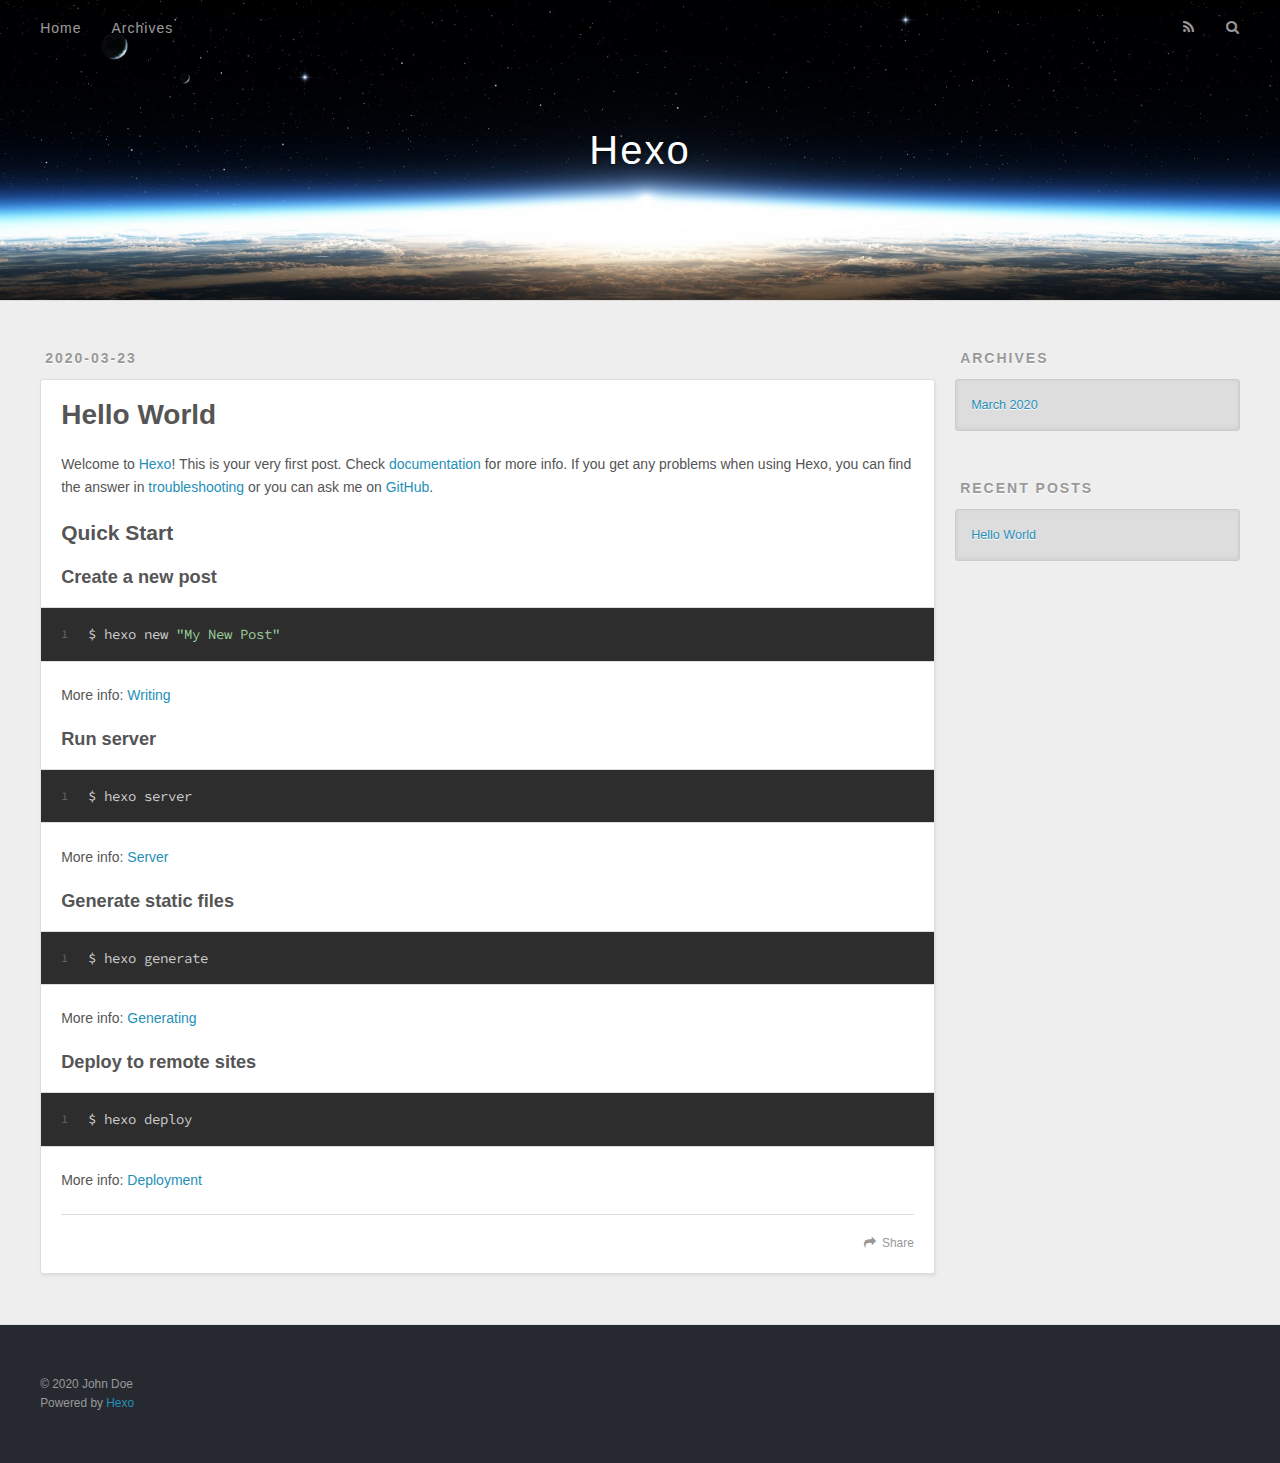
==== index.html @ 49610e87 "Site updated: 2020-03-23 19:06:11" ====
<!DOCTYPE html>
<html>
<head>
  <meta charset="utf-8">
  

  
  <title>Hexo</title>
  <meta name="viewport" content="width=device-width, initial-scale=1, maximum-scale=1">
  <meta property="og:type" content="website">
<meta property="og:title" content="Hexo">
<meta property="og:url" content="http://yoursite.com/index.html">
<meta property="og:site_name" content="Hexo">
<meta property="og:locale" content="en_US">
<meta property="article:author" content="John Doe">
<meta name="twitter:card" content="summary">
  
    <link rel="alternate" href="/atom.xml" title="Hexo" type="application/atom+xml">
  
  
    <link rel="icon" href="/favicon.png">
  
  
    <link href="//fonts.googleapis.com/css?family=Source+Code+Pro" rel="stylesheet" type="text/css">
  
  
<link rel="stylesheet" href="/css/style.css">

<meta name="generator" content="Hexo 4.2.0"></head>

<body>
  <div id="container">
    <div id="wrap">
      <header id="header">
  <div id="banner"></div>
  <div id="header-outer" class="outer">
    <div id="header-title" class="inner">
      <h1 id="logo-wrap">
        <a href="/" id="logo">Hexo</a>
      </h1>
      
    </div>
    <div id="header-inner" class="inner">
      <nav id="main-nav">
        <a id="main-nav-toggle" class="nav-icon"></a>
        
          <a class="main-nav-link" href="/">Home</a>
        
          <a class="main-nav-link" href="/archives">Archives</a>
        
      </nav>
      <nav id="sub-nav">
        
          <a id="nav-rss-link" class="nav-icon" href="/atom.xml" title="RSS Feed"></a>
        
        <a id="nav-search-btn" class="nav-icon" title="Search"></a>
      </nav>
      <div id="search-form-wrap">
        <form action="//google.com/search" method="get" accept-charset="UTF-8" class="search-form"><input type="search" name="q" class="search-form-input" placeholder="Search"><button type="submit" class="search-form-submit">&#xF002;</button><input type="hidden" name="sitesearch" value="http://yoursite.com"></form>
      </div>
    </div>
  </div>
</header>
      <div class="outer">
        <section id="main">
  
    <article id="post-hello-world" class="article article-type-post" itemscope itemprop="blogPost">
  <div class="article-meta">
    <a href="/2020/03/23/hello-world/" class="article-date">
  <time datetime="2020-03-23T10:42:15.892Z" itemprop="datePublished">2020-03-23</time>
</a>
    
  </div>
  <div class="article-inner">
    
    
      <header class="article-header">
        
  
    <h1 itemprop="name">
      <a class="article-title" href="/2020/03/23/hello-world/">Hello World</a>
    </h1>
  

      </header>
    
    <div class="article-entry" itemprop="articleBody">
      
        <p>Welcome to <a href="https://hexo.io/" target="_blank" rel="noopener">Hexo</a>! This is your very first post. Check <a href="https://hexo.io/docs/" target="_blank" rel="noopener">documentation</a> for more info. If you get any problems when using Hexo, you can find the answer in <a href="https://hexo.io/docs/troubleshooting.html" target="_blank" rel="noopener">troubleshooting</a> or you can ask me on <a href="https://github.com/hexojs/hexo/issues" target="_blank" rel="noopener">GitHub</a>.</p>
<h2 id="Quick-Start"><a href="#Quick-Start" class="headerlink" title="Quick Start"></a>Quick Start</h2><h3 id="Create-a-new-post"><a href="#Create-a-new-post" class="headerlink" title="Create a new post"></a>Create a new post</h3><figure class="highlight bash"><table><tr><td class="gutter"><pre><span class="line">1</span><br></pre></td><td class="code"><pre><span class="line">$ hexo new <span class="string">"My New Post"</span></span><br></pre></td></tr></table></figure>

<p>More info: <a href="https://hexo.io/docs/writing.html" target="_blank" rel="noopener">Writing</a></p>
<h3 id="Run-server"><a href="#Run-server" class="headerlink" title="Run server"></a>Run server</h3><figure class="highlight bash"><table><tr><td class="gutter"><pre><span class="line">1</span><br></pre></td><td class="code"><pre><span class="line">$ hexo server</span><br></pre></td></tr></table></figure>

<p>More info: <a href="https://hexo.io/docs/server.html" target="_blank" rel="noopener">Server</a></p>
<h3 id="Generate-static-files"><a href="#Generate-static-files" class="headerlink" title="Generate static files"></a>Generate static files</h3><figure class="highlight bash"><table><tr><td class="gutter"><pre><span class="line">1</span><br></pre></td><td class="code"><pre><span class="line">$ hexo generate</span><br></pre></td></tr></table></figure>

<p>More info: <a href="https://hexo.io/docs/generating.html" target="_blank" rel="noopener">Generating</a></p>
<h3 id="Deploy-to-remote-sites"><a href="#Deploy-to-remote-sites" class="headerlink" title="Deploy to remote sites"></a>Deploy to remote sites</h3><figure class="highlight bash"><table><tr><td class="gutter"><pre><span class="line">1</span><br></pre></td><td class="code"><pre><span class="line">$ hexo deploy</span><br></pre></td></tr></table></figure>

<p>More info: <a href="https://hexo.io/docs/one-command-deployment.html" target="_blank" rel="noopener">Deployment</a></p>

      
    </div>
    <footer class="article-footer">
      <a data-url="http://yoursite.com/2020/03/23/hello-world/" data-id="ck84d67260000sp33hwq1geny" class="article-share-link">Share</a>
      
      
    </footer>
  </div>
  
</article>


  


</section>
        
          <aside id="sidebar">
  
    

  
    

  
    
  
    
  <div class="widget-wrap">
    <h3 class="widget-title">Archives</h3>
    <div class="widget">
      <ul class="archive-list"><li class="archive-list-item"><a class="archive-list-link" href="/archives/2020/03/">March 2020</a></li></ul>
    </div>
  </div>


  
    
  <div class="widget-wrap">
    <h3 class="widget-title">Recent Posts</h3>
    <div class="widget">
      <ul>
        
          <li>
            <a href="/2020/03/23/hello-world/">Hello World</a>
          </li>
        
      </ul>
    </div>
  </div>

  
</aside>
        
      </div>
      <footer id="footer">
  
  <div class="outer">
    <div id="footer-info" class="inner">
      &copy; 2020 John Doe<br>
      Powered by <a href="http://hexo.io/" target="_blank">Hexo</a>
    </div>
  </div>
</footer>
    </div>
    <nav id="mobile-nav">
  
    <a href="/" class="mobile-nav-link">Home</a>
  
    <a href="/archives" class="mobile-nav-link">Archives</a>
  
</nav>
    

<script src="//ajax.googleapis.com/ajax/libs/jquery/2.0.3/jquery.min.js"></script>


  
<link rel="stylesheet" href="/fancybox/jquery.fancybox.css">

  
<script src="/fancybox/jquery.fancybox.pack.js"></script>




<script src="/js/script.js"></script>




  </div>
</body>
</html>
---- css/style.css ----
body {
  width: 100%;
}
body:before,
body:after {
  content: "";
  display: table;
}
body:after {
  clear: both;
}
html,
body,
div,
span,
applet,
object,
iframe,
h1,
h2,
h3,
h4,
h5,
h6,
p,
blockquote,
pre,
a,
abbr,
acronym,
address,
big,
cite,
code,
del,
dfn,
em,
img,
ins,
kbd,
q,
s,
samp,
small,
strike,
strong,
sub,
sup,
tt,
var,
dl,
dt,
dd,
ol,
ul,
li,
fieldset,
form,
label,
legend,
table,
caption,
tbody,
tfoot,
thead,
tr,
th,
td {
  margin: 0;
  padding: 0;
  border: 0;
  outline: 0;
  font-weight: inherit;
  font-style: inherit;
  font-family: inherit;
  font-size: 100%;
  vertical-align: baseline;
}
body {
  line-height: 1;
  color: #000;
  background: #fff;
}
ol,
ul {
  list-style: none;
}
table {
  border-collapse: separate;
  border-spacing: 0;
  vertical-align: middle;
}
caption,
th,
td {
  text-align: left;
  font-weight: normal;
  vertical-align: middle;
}
a img {
  border: none;
}
input,
button {
  margin: 0;
  padding: 0;
}
input::-moz-focus-inner,
button::-moz-focus-inner {
  border: 0;
  padding: 0;
}
@font-face {
  font-family: FontAwesome;
  font-style: normal;
  font-weight: normal;
  src: url("fonts/fontawesome-webfont.eot?v=#4.0.3");
  src: url("fonts/fontawesome-webfont.eot?#iefix&v=#4.0.3") format("embedded-opentype"), url("fonts/fontawesome-webfont.woff?v=#4.0.3") format("woff"), url("fonts/fontawesome-webfont.ttf?v=#4.0.3") format("truetype"), url("fonts/fontawesome-webfont.svg#fontawesomeregular?v=#4.0.3") format("svg");
}
html,
body,
#container {
  height: 100%;
}
body {
  background: #eee;
  font: 14px -apple-system, BlinkMacSystemFont, "Segoe UI", "Roboto", "Oxygen", "Ubuntu", "Cantarell", "Fira Sans", "Droid Sans", "Helvetica Neue", sans-serif;
  -webkit-text-size-adjust: 100%;
}
.outer {
  max-width: 1220px;
  margin: 0 auto;
  padding: 0 20px;
}
.outer:before,
.outer:after {
  content: "";
  display: table;
}
.outer:after {
  clear: both;
}
.inner {
  display: inline;
  float: left;
  width: 98.33333333333333%;
  margin: 0 0.833333333333333%;
}
.left,
.alignleft {
  float: left;
}
.right,
.alignright {
  float: right;
}
.clear {
  clear: both;
}
#container {
  position: relative;
}
.mobile-nav-on {
  overflow: hidden;
}
#wrap {
  height: 100%;
  width: 100%;
  position: absolute;
  top: 0;
  left: 0;
  -webkit-transition: 0.2s ease-out;
  -moz-transition: 0.2s ease-out;
  -ms-transition: 0.2s ease-out;
  transition: 0.2s ease-out;
  z-index: 1;
  background: #eee;
}
.mobile-nav-on #wrap {
  left: 280px;
}
@media screen and (min-width: 768px) {
  #main {
    display: inline;
    float: left;
    width: 73.33333333333333%;
    margin: 0 0.833333333333333%;
  }
}
.article-date,
.article-category-link,
.archive-year,
.widget-title {
  text-decoration: none;
  text-transform: uppercase;
  letter-spacing: 2px;
  color: #999;
  margin-bottom: 1em;
  margin-left: 5px;
  line-height: 1em;
  text-shadow: 0 1px #fff;
  font-weight: bold;
}
.article-inner,
.archive-article-inner {
  background: #fff;
  -webkit-box-shadow: 1px 2px 3px #ddd;
  box-shadow: 1px 2px 3px #ddd;
  border: 1px solid #ddd;
  border-radius: 3px;
}
.article-entry h1,
.widget h1 {
  font-size: 2em;
}
.article-entry h2,
.widget h2 {
  font-size: 1.5em;
}
.article-entry h3,
.widget h3 {
  font-size: 1.3em;
}
.article-entry h4,
.widget h4 {
  font-size: 1.2em;
}
.article-entry h5,
.widget h5 {
  font-size: 1em;
}
.article-entry h6,
.widget h6 {
  font-size: 1em;
  color: #999;
}
.article-entry hr,
.widget hr {
  border: 1px dashed #ddd;
}
.article-entry strong,
.widget strong {
  font-weight: bold;
}
.article-entry em,
.widget em,
.article-entry cite,
.widget cite {
  font-style: italic;
}
.article-entry sup,
.widget sup,
.article-entry sub,
.widget sub {
  font-size: 0.75em;
  line-height: 0;
  position: relative;
  vertical-align: baseline;
}
.article-entry sup,
.widget sup {
  top: -0.5em;
}
.article-entry sub,
.widget sub {
  bottom: -0.2em;
}
.article-entry small,
.widget small {
  font-size: 0.85em;
}
.article-entry acronym,
.widget acronym,
.article-entry abbr,
.widget abbr {
  border-bottom: 1px dotted;
}
.article-entry ul,
.widget ul,
.article-entry ol,
.widget ol,
.article-entry dl,
.widget dl {
  margin: 0 20px;
  line-height: 1.6em;
}
.article-entry ul ul,
.widget ul ul,
.article-entry ol ul,
.widget ol ul,
.article-entry ul ol,
.widget ul ol,
.article-entry ol ol,
.widget ol ol {
  margin-top: 0;
  margin-bottom: 0;
}
.article-entry ul,
.widget ul {
  list-style: disc;
}
.article-entry ol,
.widget ol {
  list-style: decimal;
}
.article-entry dt,
.widget dt {
  font-weight: bold;
}
#header {
  height: 300px;
  position: relative;
  border-bottom: 1px solid #ddd;
}
#header:before,
#header:after {
  content: "";
  position: absolute;
  left: 0;
  right: 0;
  height: 40px;
}
#header:before {
  top: 0;
  background: -webkit-linear-gradient(rgba(0,0,0,0.2), transparent);
  background: -moz-linear-gradient(rgba(0,0,0,0.2), transparent);
  background: -ms-linear-gradient(rgba(0,0,0,0.2), transparent);
  background: linear-gradient(rgba(0,0,0,0.2), transparent);
}
#header:after {
  bottom: 0;
  background: -webkit-linear-gradient(transparent, rgba(0,0,0,0.2));
  background: -moz-linear-gradient(transparent, rgba(0,0,0,0.2));
  background: -ms-linear-gradient(transparent, rgba(0,0,0,0.2));
  background: linear-gradient(transparent, rgba(0,0,0,0.2));
}
#header-outer {
  height: 100%;
  position: relative;
}
#header-inner {
  position: relative;
  overflow: hidden;
}
#banner {
  position: absolute;
  top: 0;
  left: 0;
  width: 100%;
  height: 100%;
  background: url("images/banner.jpg") center #000;
  -webkit-background-size: cover;
  -moz-background-size: cover;
  background-size: cover;
  z-index: -1;
}
#header-title {
  text-align: center;
  height: 40px;
  position: absolute;
  top: 50%;
  left: 0;
  margin-top: -20px;
}
#logo,
#subtitle {
  text-decoration: none;
  color: #fff;
  font-weight: 300;
  text-shadow: 0 1px 4px rgba(0,0,0,0.3);
}
#logo {
  font-size: 40px;
  line-height: 40px;
  letter-spacing: 2px;
}
#subtitle {
  font-size: 16px;
  line-height: 16px;
  letter-spacing: 1px;
}
#subtitle-wrap {
  margin-top: 16px;
}
#main-nav {
  float: left;
  margin-left: -15px;
}
.nav-icon,
.main-nav-link {
  float: left;
  color: #fff;
  opacity: 0.6;
  text-decoration: none;
  text-shadow: 0 1px rgba(0,0,0,0.2);
  -webkit-transition: opacity 0.2s;
  -moz-transition: opacity 0.2s;
  -ms-transition: opacity 0.2s;
  transition: opacity 0.2s;
  display: block;
  padding: 20px 15px;
}
.nav-icon:hover,
.main-nav-link:hover {
  opacity: 1;
}
.nav-icon {
  font-family: FontAwesome;
  text-align: center;
  font-size: 14px;
  width: 14px;
  height: 14px;
  padding: 20px 15px;
  position: relative;
  cursor: pointer;
}
.main-nav-link {
  font-weight: 300;
  letter-spacing: 1px;
}
@media screen and (max-width: 479px) {
  .main-nav-link {
    display: none;
  }
}
#main-nav-toggle {
  display: none;
}
#main-nav-toggle:before {
  content: "\f0c9";
}
@media screen and (max-width: 479px) {
  #main-nav-toggle {
    display: block;
  }
}
#sub-nav {
  float: right;
  margin-right: -15px;
}
#nav-rss-link:before {
  content: "\f09e";
}
#nav-search-btn:before {
  content: "\f002";
}
#search-form-wrap {
  position: absolute;
  top: 15px;
  width: 150px;
  height: 30px;
  right: -150px;
  opacity: 0;
  -webkit-transition: 0.2s ease-out;
  -moz-transition: 0.2s ease-out;
  -ms-transition: 0.2s ease-out;
  transition: 0.2s ease-out;
}
#search-form-wrap.on {
  opacity: 1;
  right: 0;
}
@media screen and (max-width: 479px) {
  #search-form-wrap {
    width: 100%;
    right: -100%;
  }
}
.search-form {
  position: absolute;
  top: 0;
  left: 0;
  right: 0;
  background: #fff;
  padding: 5px 15px;
  border-radius: 15px;
  -webkit-box-shadow: 0 0 10px rgba(0,0,0,0.3);
  box-shadow: 0 0 10px rgba(0,0,0,0.3);
}
.search-form-input {
  border: none;
  background: none;
  color: #555;
  width: 100%;
  font: 13px -apple-system, BlinkMacSystemFont, "Segoe UI", "Roboto", "Oxygen", "Ubuntu", "Cantarell", "Fira Sans", "Droid Sans", "Helvetica Neue", sans-serif;
  outline: none;
}
.search-form-input::-webkit-search-results-decoration,
.search-form-input::-webkit-search-cancel-button {
  -webkit-appearance: none;
}
.search-form-submit {
  position: absolute;
  top: 50%;
  right: 10px;
  margin-top: -7px;
  font: 13px FontAwesome;
  border: none;
  background: none;
  color: #bbb;
  cursor: pointer;
}
.search-form-submit:hover,
.search-form-submit:focus {
  color: #777;
}
.article {
  margin: 50px 0;
}
.article-inner {
  overflow: hidden;
}
.article-meta:before,
.article-meta:after {
  content: "";
  display: table;
}
.article-meta:after {
  clear: both;
}
.article-date {
  float: left;
}
.article-category {
  float: left;
  line-height: 1em;
  color: #ccc;
  text-shadow: 0 1px #fff;
  margin-left: 8px;
}
.article-category:before {
  content: "\2022";
}
.article-category-link {
  margin: 0 12px 1em;
}
.article-header {
  padding: 20px 20px 0;
}
.article-title {
  text-decoration: none;
  font-size: 2em;
  font-weight: bold;
  color: #555;
  line-height: 1.1em;
  -webkit-transition: color 0.2s;
  -moz-transition: color 0.2s;
  -ms-transition: color 0.2s;
  transition: color 0.2s;
}
a.article-title:hover {
  color: #258fb8;
}
.article-entry {
  color: #555;
  padding: 0 20px;
}
.article-entry:before,
.article-entry:after {
  content: "";
  display: table;
}
.article-entry:after {
  clear: both;
}
.article-entry p,
.article-entry table {
  line-height: 1.6em;
  margin: 1.6em 0;
}
.article-entry h1,
.article-entry h2,
.article-entry h3,
.article-entry h4,
.article-entry h5,
.article-entry h6 {
  font-weight: bold;
}
.article-entry h1,
.article-entry h2,
.article-entry h3,
.article-entry h4,
.article-entry h5,
.article-entry h6 {
  line-height: 1.1em;
  margin: 1.1em 0;
}
.article-entry a {
  color: #258fb8;
  text-decoration: none;
}
.article-entry a:hover {
  text-decoration: underline;
}
.article-entry ul,
.article-entry ol,
.article-entry dl {
  margin-top: 1.6em;
  margin-bottom: 1.6em;
}
.article-entry img,
.article-entry video {
  max-width: 100%;
  height: auto;
  display: block;
  margin: auto;
}
.article-entry iframe {
  border: none;
}
.article-entry table {
  width: 100%;
  border-collapse: collapse;
  border-spacing: 0;
}
.article-entry th {
  font-weight: bold;
  border-bottom: 3px solid #ddd;
  padding-bottom: 0.5em;
}
.article-entry td {
  border-bottom: 1px solid #ddd;
  padding: 10px 0;
}
.article-entry blockquote {
  font-family: Georgia, "Times New Roman", serif;
  font-size: 1.4em;
  margin: 1.6em 20px;
  text-align: center;
}
.article-entry blockquote footer {
  font-size: 14px;
  margin: 1.6em 0;
  font-family: -apple-system, BlinkMacSystemFont, "Segoe UI", "Roboto", "Oxygen", "Ubuntu", "Cantarell", "Fira Sans", "Droid Sans", "Helvetica Neue", sans-serif;
}
.article-entry blockquote footer cite:before {
  content: "—";
  padding: 0 0.5em;
}
.article-entry .pullquote {
  text-align: left;
  width: 45%;
  margin: 0;
}
.article-entry .pullquote.left {
  margin-left: 0.5em;
  margin-right: 1em;
}
.article-entry .pullquote.right {
  margin-right: 0.5em;
  margin-left: 1em;
}
.article-entry .caption {
  color: #999;
  display: block;
  font-size: 0.9em;
  margin-top: 0.5em;
  position: relative;
  text-align: center;
}
.article-entry .video-container {
  position: relative;
  padding-top: 56.25%;
  height: 0;
  overflow: hidden;
}
.article-entry .video-container iframe,
.article-entry .video-container object,
.article-entry .video-container embed {
  position: absolute;
  top: 0;
  left: 0;
  width: 100%;
  height: 100%;
  margin-top: 0;
}
.article-more-link a {
  display: inline-block;
  line-height: 1em;
  padding: 6px 15px;
  border-radius: 15px;
  background: #eee;
  color: #999;
  text-shadow: 0 1px #fff;
  text-decoration: none;
}
.article-more-link a:hover {
  background: #258fb8;
  color: #fff;
  text-decoration: none;
  text-shadow: 0 1px #1e7293;
}
.article-footer {
  font-size: 0.85em;
  line-height: 1.6em;
  border-top: 1px solid #ddd;
  padding-top: 1.6em;
  margin: 0 20px 20px;
}
.article-footer:before,
.article-footer:after {
  content: "";
  display: table;
}
.article-footer:after {
  clear: both;
}
.article-footer a {
  color: #999;
  text-decoration: none;
}
.article-footer a:hover {
  color: #555;
}
.article-tag-list-item {
  float: left;
  margin-right: 10px;
}
.article-tag-list-link:before {
  content: "#";
}
.article-comment-link {
  float: right;
}
.article-comment-link:before {
  content: "\f075";
  font-family: FontAwesome;
  padding-right: 8px;
}
.article-share-link {
  cursor: pointer;
  float: right;
  margin-left: 20px;
}
.article-share-link:before {
  content: "\f064";
  font-family: FontAwesome;
  padding-right: 6px;
}
#article-nav {
  position: relative;
}
#article-nav:before,
#article-nav:after {
  content: "";
  display: table;
}
#article-nav:after {
  clear: both;
}
@media screen and (min-width: 768px) {
  #article-nav {
    margin: 50px 0;
  }
  #article-nav:before {
    width: 8px;
    height: 8px;
    position: absolute;
    top: 50%;
    left: 50%;
    margin-top: -4px;
    margin-left: -4px;
    content: "";
    border-radius: 50%;
    background: #ddd;
    -webkit-box-shadow: 0 1px 2px #fff;
    box-shadow: 0 1px 2px #fff;
  }
}
.article-nav-link-wrap {
  text-decoration: none;
  text-shadow: 0 1px #fff;
  color: #999;
  -webkit-box-sizing: border-box;
  -moz-box-sizing: border-box;
  box-sizing: border-box;
  margin-top: 50px;
  text-align: center;
  display: block;
}
.article-nav-link-wrap:hover {
  color: #555;
}
@media screen and (min-width: 768px) {
  .article-nav-link-wrap {
    width: 50%;
    margin-top: 0;
  }
}
@media screen and (min-width: 768px) {
  #article-nav-newer {
    float: left;
    text-align: right;
    padding-right: 20px;
  }
}
@media screen and (min-width: 768px) {
  #article-nav-older {
    float: right;
    text-align: left;
    padding-left: 20px;
  }
}
.article-nav-caption {
  text-transform: uppercase;
  letter-spacing: 2px;
  color: #ddd;
  line-height: 1em;
  font-weight: bold;
}
#article-nav-newer .article-nav-caption {
  margin-right: -2px;
}
.article-nav-title {
  font-size: 0.85em;
  line-height: 1.6em;
  margin-top: 0.5em;
}
.article-share-box {
  position: absolute;
  display: none;
  background: #fff;
  -webkit-box-shadow: 1px 2px 10px rgba(0,0,0,0.2);
  box-shadow: 1px 2px 10px rgba(0,0,0,0.2);
  border-radius: 3px;
  margin-left: -145px;
  overflow: hidden;
  z-index: 1;
}
.article-share-box.on {
  display: block;
}
.article-share-input {
  width: 100%;
  background: none;
  -webkit-box-sizing: border-box;
  -moz-box-sizing: border-box;
  box-sizing: border-box;
  font: 14px -apple-system, BlinkMacSystemFont, "Segoe UI", "Roboto", "Oxygen", "Ubuntu", "Cantarell", "Fira Sans", "Droid Sans", "Helvetica Neue", sans-serif;
  padding: 0 15px;
  color: #555;
  outline: none;
  border: 1px solid #ddd;
  border-radius: 3px 3px 0 0;
  height: 36px;
  line-height: 36px;
}
.article-share-links {
  background: #eee;
}
.article-share-links:before,
.article-share-links:after {
  content: "";
  display: table;
}
.article-share-links:after {
  clear: both;
}
.article-share-twitter,
.article-share-facebook,
.article-share-pinterest,
.article-share-google {
  width: 50px;
  height: 36px;
  display: block;
  float: left;
  position: relative;
  color: #999;
  text-shadow: 0 1px #fff;
}
.article-share-twitter:before,
.article-share-facebook:before,
.article-share-pinterest:before,
.article-share-google:before {
  font-size: 20px;
  font-family: FontAwesome;
  width: 20px;
  height: 20px;
  position: absolute;
  top: 50%;
  left: 50%;
  margin-top: -10px;
  margin-left: -10px;
  text-align: center;
}
.article-share-twitter:hover,
.article-share-facebook:hover,
.article-share-pinterest:hover,
.article-share-google:hover {
  color: #fff;
}
.article-share-twitter:before {
  content: "\f099";
}
.article-share-twitter:hover {
  background: #00aced;
  text-shadow: 0 1px #008abe;
}
.article-share-facebook:before {
  content: "\f09a";
}
.article-share-facebook:hover {
  background: #3b5998;
  text-shadow: 0 1px #2f477a;
}
.article-share-pinterest:before {
  content: "\f0d2";
}
.article-share-pinterest:hover {
  background: #cb2027;
  text-shadow: 0 1px #a21a1f;
}
.article-share-google:before {
  content: "\f0d5";
}
.article-share-google:hover {
  background: #dd4b39;
  text-shadow: 0 1px #be3221;
}
.article-gallery {
  background: #000;
  position: relative;
}
.article-gallery-photos {
  position: relative;
  overflow: hidden;
}
.article-gallery-img {
  display: none;
  max-width: 100%;
}
.article-gallery-img:first-child {
  display: block;
}
.article-gallery-img.loaded {
  position: absolute;
  display: block;
}
.article-gallery-img img {
  display: block;
  max-width: 100%;
  margin: 0 auto;
}
#comments {
  background: #fff;
  -webkit-box-shadow: 1px 2px 3px #ddd;
  box-shadow: 1px 2px 3px #ddd;
  padding: 20px;
  border: 1px solid #ddd;
  border-radius: 3px;
  margin: 50px 0;
}
#comments a {
  color: #258fb8;
}
.archives-wrap {
  margin: 50px 0;
}
.archives:before,
.archives:after {
  content: "";
  display: table;
}
.archives:after {
  clear: both;
}
.archive-year-wrap {
  margin-bottom: 1em;
}
.archives {
  -webkit-column-gap: 10px;
  -moz-column-gap: 10px;
  column-gap: 10px;
}
@media screen and (min-width: 480px) and (max-width: 767px) {
  .archives {
    -webkit-column-count: 2;
    -moz-column-count: 2;
    column-count: 2;
  }
}
@media screen and (min-width: 768px) {
  .archives {
    -webkit-column-count: 3;
    -moz-column-count: 3;
    column-count: 3;
  }
}
.archive-article {
  -webkit-column-break-inside: avoid;
  page-break-inside: avoid;
  overflow: hidden;
  break-inside: avoid-column;
}
.archive-article-inner {
  padding: 10px;
  margin-bottom: 15px;
}
.archive-article-title {
  text-decoration: none;
  font-weight: bold;
  color: #555;
  -webkit-transition: color 0.2s;
  -moz-transition: color 0.2s;
  -ms-transition: color 0.2s;
  transition: color 0.2s;
  line-height: 1.6em;
}
.archive-article-title:hover {
  color: #258fb8;
}
.archive-article-footer {
  margin-top: 1em;
}
.archive-article-date {
  color: #999;
  text-decoration: none;
  font-size: 0.85em;
  line-height: 1em;
  margin-bottom: 0.5em;
  display: block;
}
#page-nav {
  margin: 50px auto;
  background: #fff;
  -webkit-box-shadow: 1px 2px 3px #ddd;
  box-shadow: 1px 2px 3px #ddd;
  border: 1px solid #ddd;
  border-radius: 3px;
  text-align: center;
  color: #999;
  overflow: hidden;
}
#page-nav:before,
#page-nav:after {
  content: "";
  display: table;
}
#page-nav:after {
  clear: both;
}
#page-nav a,
#page-nav span {
  padding: 10px 20px;
  line-height: 1;
  height: 2ex;
}
#page-nav a {
  color: #999;
  text-decoration: none;
}
#page-nav a:hover {
  background: #999;
  color: #fff;
}
#page-nav .prev {
  float: left;
}
#page-nav .next {
  float: right;
}
#page-nav .page-number {
  display: inline-block;
}
@media screen and (max-width: 479px) {
  #page-nav .page-number {
    display: none;
  }
}
#page-nav .current {
  color: #555;
  font-weight: bold;
}
#page-nav .space {
  color: #ddd;
}
#footer {
  background: #262a30;
  padding: 50px 0;
  border-top: 1px solid #ddd;
  color: #999;
}
#footer a {
  color: #258fb8;
  text-decoration: none;
}
#footer a:hover {
  text-decoration: underline;
}
#footer-info {
  line-height: 1.6em;
  font-size: 0.85em;
}
.article-entry pre,
.article-entry .highlight {
  background: #2d2d2d;
  margin: 0 -20px;
  padding: 15px 20px;
  border-style: solid;
  border-color: #ddd;
  border-width: 1px 0;
  overflow: auto;
  color: #ccc;
  line-height: 22.400000000000002px;
}
.article-entry .highlight .gutter pre,
.article-entry .gist .gist-file .gist-data .line-numbers {
  color: #666;
  font-size: 0.85em;
}
.article-entry pre,
.article-entry code {
  font-family: "Source Code Pro", Consolas, Monaco, Menlo, Consolas, monospace;
}
.article-entry code {
  background: #eee;
  text-shadow: 0 1px #fff;
  padding: 0 0.3em;
}
.article-entry pre code {
  background: none;
  text-shadow: none;
  padding: 0;
}
.article-entry .highlight pre {
  border: none;
  margin: 0;
  padding: 0;
}
.article-entry .highlight table {
  margin: 0;
  width: auto;
}
.article-entry .highlight td {
  border: none;
  padding: 0;
}
.article-entry .highlight figcaption {
  font-size: 0.85em;
  color: #999;
  line-height: 1em;
  margin-bottom: 1em;
}
.article-entry .highlight figcaption:before,
.article-entry .highlight figcaption:after {
  content: "";
  display: table;
}
.article-entry .highlight figcaption:after {
  clear: both;
}
.article-entry .highlight figcaption a {
  float: right;
}
.article-entry .highlight .gutter pre {
  text-align: right;
  padding-right: 20px;
}
.article-entry .highlight .line {
  height: 22.400000000000002px;
}
.article-entry .highlight .line.marked {
  background: #515151;
}
.article-entry .gist {
  margin: 0 -20px;
  border-style: solid;
  border-color: #ddd;
  border-width: 1px 0;
  background: #2d2d2d;
  padding: 15px 20px 15px 0;
}
.article-entry .gist .gist-file {
  border: none;
  font-family: "Source Code Pro", Consolas, Monaco, Menlo, Consolas, monospace;
  margin: 0;
}
.article-entry .gist .gist-file .gist-data {
  background: none;
  border: none;
}
.article-entry .gist .gist-file .gist-data .line-numbers {
  background: none;
  border: none;
  padding: 0 20px 0 0;
}
.article-entry .gist .gist-file .gist-data .line-data {
  padding: 0 !important;
}
.article-entry .gist .gist-file .highlight {
  margin: 0;
  padding: 0;
  border: none;
}
.article-entry .gist .gist-file .gist-meta {
  background: #2d2d2d;
  color: #999;
  font: 0.85em -apple-system, BlinkMacSystemFont, "Segoe UI", "Roboto", "Oxygen", "Ubuntu", "Cantarell", "Fira Sans", "Droid Sans", "Helvetica Neue", sans-serif;
  text-shadow: 0 0;
  padding: 0;
  margin-top: 1em;
  margin-left: 20px;
}
.article-entry .gist .gist-file .gist-meta a {
  color: #258fb8;
  font-weight: normal;
}
.article-entry .gist .gist-file .gist-meta a:hover {
  text-decoration: underline;
}
pre .comment,
pre .title {
  color: #999;
}
pre .variable,
pre .attribute,
pre .tag,
pre .regexp,
pre .ruby .constant,
pre .xml .tag .title,
pre .xml .pi,
pre .xml .doctype,
pre .html .doctype,
pre .css .id,
pre .css .class,
pre .css .pseudo {
  color: #f2777a;
}
pre .number,
pre .preprocessor,
pre .built_in,
pre .literal,
pre .params,
pre .constant {
  color: #f99157;
}
pre .class,
pre .ruby .class .title,
pre .css .rules .attribute {
  color: #9c9;
}
pre .string,
pre .value,
pre .inheritance,
pre .header,
pre .ruby .symbol,
pre .xml .cdata {
  color: #9c9;
}
pre .css .hexcolor {
  color: #6cc;
}
pre .function,
pre .python .decorator,
pre .python .title,
pre .ruby .function .title,
pre .ruby .title .keyword,
pre .perl .sub,
pre .javascript .title,
pre .coffeescript .title {
  color: #69c;
}
pre .keyword,
pre .javascript .function {
  color: #c9c;
}
@media screen and (max-width: 479px) {
  #mobile-nav {
    position: absolute;
    top: 0;
    left: 0;
    width: 280px;
    height: 100%;
    background: #191919;
    border-right: 1px solid #fff;
  }
}
@media screen and (max-width: 479px) {
  .mobile-nav-link {
    display: block;
    color: #999;
    text-decoration: none;
    padding: 15px 20px;
    font-weight: bold;
  }
  .mobile-nav-link:hover {
    color: #fff;
  }
}
@media screen and (min-width: 768px) {
  #sidebar {
    display: inline;
    float: left;
    width: 23.333333333333332%;
    margin: 0 0.833333333333333%;
  }
}
.widget-wrap {
  margin: 50px 0;
}
.widget {
  color: #777;
  text-shadow: 0 1px #fff;
  background: #ddd;
  -webkit-box-shadow: 0 -1px 4px #ccc inset;
  box-shadow: 0 -1px 4px #ccc inset;
  border: 1px solid #ccc;
  padding: 15px;
  border-radius: 3px;
}
.widget a {
  color: #258fb8;
  text-decoration: none;
}
.widget a:hover {
  text-decoration: underline;
}
.widget ul ul,
.widget ol ul,
.widget dl ul,
.widget ul ol,
.widget ol ol,
.widget dl ol,
.widget ul dl,
.widget ol dl,
.widget dl dl {
  margin-left: 15px;
  list-style: disc;
}
.widget {
  line-height: 1.6em;
  word-wrap: break-word;
  font-size: 0.9em;
}
.widget ul,
.widget ol {
  list-style: none;
  margin: 0;
}
.widget ul ul,
.widget ol ul,
.widget ul ol,
.widget ol ol {
  margin: 0 20px;
}
.widget ul ul,
.widget ol ul {
  list-style: disc;
}
.widget ul ol,
.widget ol ol {
  list-style: decimal;
}
.category-list-count,
.tag-list-count,
.archive-list-count {
  padding-left: 5px;
  color: #999;
  font-size: 0.85em;
}
.category-list-count:before,
.tag-list-count:before,
.archive-list-count:before {
  content: "(";
}
.category-list-count:after,
.tag-list-count:after,
.archive-list-count:after {
  content: ")";
}
.tagcloud a {
  margin-right: 5px;
  display: inline-block;
}
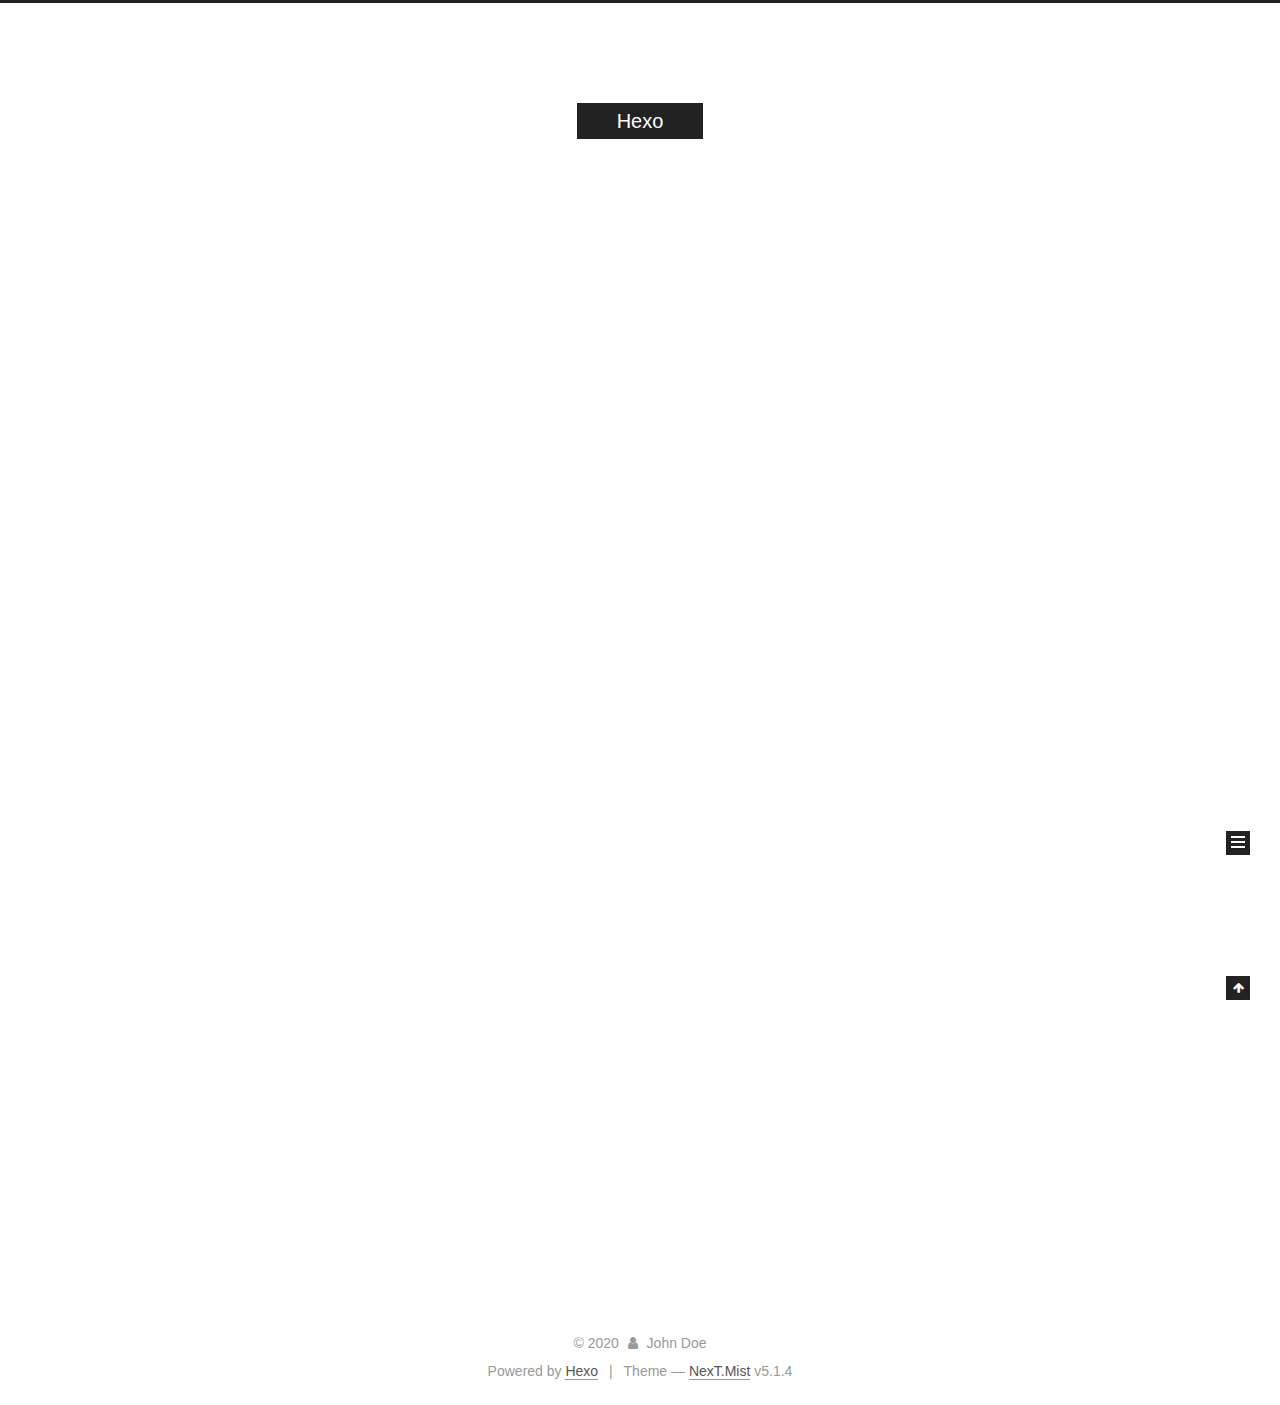
==== commit 7b4e015a: "Site updated: 2020-03-23 21:54:05" ====
--- a/index.html
+++ b/index.html
@@ -1,196 +1,620 @@
 <!DOCTYPE html>
-<html>
+
+
+
+  
+
+
+<html class="theme-next mist use-motion" lang="en">
 <head>
-  <meta charset="utf-8">
-  
-
-  
-  <title>Hexo</title>
-  <meta name="viewport" content="width=device-width, initial-scale=1, maximum-scale=1">
-  <meta property="og:type" content="website">
+  <meta charset="UTF-8"/>
+<meta http-equiv="X-UA-Compatible" content="IE=edge" />
+<meta name="viewport" content="width=device-width, initial-scale=1, maximum-scale=1"/>
+<meta name="theme-color" content="#222">
+
+
+
+
+
+
+
+
+
+<meta http-equiv="Cache-Control" content="no-transform" />
+<meta http-equiv="Cache-Control" content="no-siteapp" />
+
+
+
+
+
+
+
+
+
+
+
+
+
+
+
+
+  
+  
+  <link href="/lib/fancybox/source/jquery.fancybox.css?v=2.1.5" rel="stylesheet" type="text/css" />
+
+
+
+
+
+
+
+<link href="/lib/font-awesome/css/font-awesome.min.css?v=4.6.2" rel="stylesheet" type="text/css" />
+
+<link href="/css/main.css?v=5.1.4" rel="stylesheet" type="text/css" />
+
+
+  <link rel="apple-touch-icon" sizes="180x180" href="/images/apple-touch-icon-next.png?v=5.1.4">
+
+
+  <link rel="icon" type="image/png" sizes="32x32" href="/images/favicon-32x32-next.png?v=5.1.4">
+
+
+  <link rel="icon" type="image/png" sizes="16x16" href="/images/favicon-16x16-next.png?v=5.1.4">
+
+
+  <link rel="mask-icon" href="/images/logo.svg?v=5.1.4" color="#222">
+
+
+
+
+
+  <meta name="keywords" content="Hexo, NexT" />
+
+
+
+
+
+
+
+
+
+
+<meta property="og:type" content="website">
 <meta property="og:title" content="Hexo">
 <meta property="og:url" content="http://yoursite.com/index.html">
 <meta property="og:site_name" content="Hexo">
 <meta property="og:locale" content="en_US">
 <meta property="article:author" content="John Doe">
 <meta name="twitter:card" content="summary">
-  
-    <link rel="alternate" href="/atom.xml" title="Hexo" type="application/atom+xml">
-  
-  
-    <link rel="icon" href="/favicon.png">
-  
-  
-    <link href="//fonts.googleapis.com/css?family=Source+Code+Pro" rel="stylesheet" type="text/css">
-  
-  
-<link rel="stylesheet" href="/css/style.css">
+
+
+
+<script type="text/javascript" id="hexo.configurations">
+  var NexT = window.NexT || {};
+  var CONFIG = {
+    root: '/',
+    scheme: 'Mist',
+    version: '5.1.4',
+    sidebar: {"position":"left","display":"post","offset":12,"b2t":false,"scrollpercent":false,"onmobile":false},
+    fancybox: true,
+    tabs: true,
+    motion: {"enable":true,"async":false,"transition":{"post_block":"fadeIn","post_header":"slideDownIn","post_body":"slideDownIn","coll_header":"slideLeftIn","sidebar":"slideUpIn"}},
+    duoshuo: {
+      userId: '0',
+      author: 'Author'
+    },
+    algolia: {
+      applicationID: '',
+      apiKey: '',
+      indexName: '',
+      hits: {"per_page":10},
+      labels: {"input_placeholder":"Search for Posts","hits_empty":"We didn't find any results for the search: ${query}","hits_stats":"${hits} results found in ${time} ms"}
+    }
+  };
+</script>
+
+
+
+  <link rel="canonical" href="http://yoursite.com/"/>
+
+
+
+
+
+  <title>Hexo</title>
+  
+
+
+
+
+
+
+
 
 <meta name="generator" content="Hexo 4.2.0"></head>
 
-<body>
-  <div id="container">
-    <div id="wrap">
-      <header id="header">
-  <div id="banner"></div>
-  <div id="header-outer" class="outer">
-    <div id="header-title" class="inner">
-      <h1 id="logo-wrap">
-        <a href="/" id="logo">Hexo</a>
-      </h1>
-      
+<body itemscope itemtype="http://schema.org/WebPage" lang="en">
+
+  
+  
+    
+  
+
+  <div class="container sidebar-position-left 
+  page-home">
+    <div class="headband"></div>
+
+    <header id="header" class="header" itemscope itemtype="http://schema.org/WPHeader">
+      <div class="header-inner"><div class="site-brand-wrapper">
+  <div class="site-meta ">
+    
+
+    <div class="custom-logo-site-title">
+      <a href="/"  class="brand" rel="start">
+        <span class="logo-line-before"><i></i></span>
+        <span class="site-title">Hexo</span>
+        <span class="logo-line-after"><i></i></span>
+      </a>
     </div>
-    <div id="header-inner" class="inner">
-      <nav id="main-nav">
-        <a id="main-nav-toggle" class="nav-icon"></a>
-        
-          <a class="main-nav-link" href="/">Home</a>
-        
-          <a class="main-nav-link" href="/archives">Archives</a>
-        
-      </nav>
-      <nav id="sub-nav">
-        
-          <a id="nav-rss-link" class="nav-icon" href="/atom.xml" title="RSS Feed"></a>
-        
-        <a id="nav-search-btn" class="nav-icon" title="Search"></a>
-      </nav>
-      <div id="search-form-wrap">
-        <form action="//google.com/search" method="get" accept-charset="UTF-8" class="search-form"><input type="search" name="q" class="search-form-input" placeholder="Search"><button type="submit" class="search-form-submit">&#xF002;</button><input type="hidden" name="sitesearch" value="http://yoursite.com"></form>
-      </div>
+      
+        <p class="site-subtitle"></p>
+      
+  </div>
+
+  <div class="site-nav-toggle">
+    <button>
+      <span class="btn-bar"></span>
+      <span class="btn-bar"></span>
+      <span class="btn-bar"></span>
+    </button>
+  </div>
+</div>
+
+<nav class="site-nav">
+  
+
+  
+    <ul id="menu" class="menu">
+      
+        
+        <li class="menu-item menu-item-home">
+          <a href="/%20" rel="section">
+            
+              <i class="menu-item-icon fa fa-fw fa-home"></i> <br />
+            
+            Home
+          </a>
+        </li>
+      
+        
+        <li class="menu-item menu-item-archives">
+          <a href="/archives/%20" rel="section">
+            
+              <i class="menu-item-icon fa fa-fw fa-archive"></i> <br />
+            
+            Archives
+          </a>
+        </li>
+      
+
+      
+    </ul>
+  
+
+  
+</nav>
+
+
+
+ </div>
+    </header>
+
+    <main id="main" class="main">
+      <div class="main-inner">
+        <div class="content-wrap">
+          <div id="content" class="content">
+            
+  <section id="posts" class="posts-expand">
+    
+      
+
+  
+
+  
+  
+  
+
+  <article class="post post-type-normal" itemscope itemtype="http://schema.org/Article">
+  
+  
+  
+  <div class="post-block">
+    <link itemprop="mainEntityOfPage" href="http://yoursite.com/2020/03/23/hello-world/">
+
+    <span hidden itemprop="author" itemscope itemtype="http://schema.org/Person">
+      <meta itemprop="name" content="John Doe">
+      <meta itemprop="description" content="">
+      <meta itemprop="image" content="/images/avatar.gif">
+    </span>
+
+    <span hidden itemprop="publisher" itemscope itemtype="http://schema.org/Organization">
+      <meta itemprop="name" content="Hexo">
+    </span>
+
+    
+      <header class="post-header">
+
+        
+        
+          <h1 class="post-title" itemprop="name headline">
+                
+                <a class="post-title-link" href="/2020/03/23/hello-world/" itemprop="url">Hello World</a></h1>
+        
+
+        <div class="post-meta">
+          <span class="post-time">
+            
+              <span class="post-meta-item-icon">
+                <i class="fa fa-calendar-o"></i>
+              </span>
+              
+                <span class="post-meta-item-text">Posted on</span>
+              
+              <time title="Post created" itemprop="dateCreated datePublished" datetime="2020-03-23T18:42:15+08:00">
+                2020-03-23
+              </time>
+            
+
+            
+
+            
+          </span>
+
+          
+
+          
+            
+          
+
+          
+          
+
+          
+
+          
+
+          
+
+        </div>
+      </header>
+    
+
+    
+    
+    
+    <div class="post-body" itemprop="articleBody">
+
+      
+      
+
+      
+        
+          
+            <p>Welcome to <a href="https://hexo.io/" target="_blank" rel="noopener">Hexo</a>! This is your very first post. Check <a href="https://hexo.io/docs/" target="_blank" rel="noopener">documentation</a> for more info. If you get any problems when using Hexo, you can find the answer in <a href="https://hexo.io/docs/troubleshooting.html" target="_blank" rel="noopener">troubleshooting</a> or you can ask me on <a href="https://github.com/hexojs/hexo/issues" target="_blank" rel="noopener">GitHub</a>.</p>
+<h2 id="Quick-Start"><a href="#Quick-Start" class="headerlink" title="Quick Start"></a>Quick Start</h2><h3 id="Create-a-new-post"><a href="#Create-a-new-post" class="headerlink" title="Create a new post"></a>Create a new post</h3><figure class="highlight bash"><table><tr><td class="gutter"><pre><span class="line">1</span><br></pre></td><td class="code"><pre><span class="line">$ hexo new <span class="string">"My New Post"</span></span><br></pre></td></tr></table></figure>
+
+<p>More info: <a href="https://hexo.io/docs/writing.html" target="_blank" rel="noopener">Writing</a></p>
+<h3 id="Run-server"><a href="#Run-server" class="headerlink" title="Run server"></a>Run server</h3><figure class="highlight bash"><table><tr><td class="gutter"><pre><span class="line">1</span><br></pre></td><td class="code"><pre><span class="line">$ hexo server</span><br></pre></td></tr></table></figure>
+
+<p>More info: <a href="https://hexo.io/docs/server.html" target="_blank" rel="noopener">Server</a></p>
+<h3 id="Generate-static-files"><a href="#Generate-static-files" class="headerlink" title="Generate static files"></a>Generate static files</h3><figure class="highlight bash"><table><tr><td class="gutter"><pre><span class="line">1</span><br></pre></td><td class="code"><pre><span class="line">$ hexo generate</span><br></pre></td></tr></table></figure>
+
+<p>More info: <a href="https://hexo.io/docs/generating.html" target="_blank" rel="noopener">Generating</a></p>
+<h3 id="Deploy-to-remote-sites"><a href="#Deploy-to-remote-sites" class="headerlink" title="Deploy to remote sites"></a>Deploy to remote sites</h3><figure class="highlight bash"><table><tr><td class="gutter"><pre><span class="line">1</span><br></pre></td><td class="code"><pre><span class="line">$ hexo deploy</span><br></pre></td></tr></table></figure>
+
+<p>More info: <a href="https://hexo.io/docs/one-command-deployment.html" target="_blank" rel="noopener">Deployment</a></p>
+
+          
+        
+      
+    </div>
+    
+    
+    
+
+    
+
+    
+
+    
+
+    <footer class="post-footer">
+      
+
+      
+
+      
+
+      
+      
+        <div class="post-eof"></div>
+      
+    </footer>
+  </div>
+  
+  
+  
+  </article>
+
+
+    
+  </section>
+
+  
+
+
+          </div>
+          
+
+
+          
+
+        </div>
+        
+          
+  
+  <div class="sidebar-toggle">
+    <div class="sidebar-toggle-line-wrap">
+      <span class="sidebar-toggle-line sidebar-toggle-line-first"></span>
+      <span class="sidebar-toggle-line sidebar-toggle-line-middle"></span>
+      <span class="sidebar-toggle-line sidebar-toggle-line-last"></span>
     </div>
   </div>
-</header>
-      <div class="outer">
-        <section id="main">
-  
-    <article id="post-hello-world" class="article article-type-post" itemscope itemprop="blogPost">
-  <div class="article-meta">
-    <a href="/2020/03/23/hello-world/" class="article-date">
-  <time datetime="2020-03-23T10:42:15.892Z" itemprop="datePublished">2020-03-23</time>
-</a>
-    
+
+  <aside id="sidebar" class="sidebar">
+    
+    <div class="sidebar-inner">
+
+      
+
+      
+
+      <section class="site-overview-wrap sidebar-panel sidebar-panel-active">
+        <div class="site-overview">
+          <div class="site-author motion-element" itemprop="author" itemscope itemtype="http://schema.org/Person">
+            
+              <p class="site-author-name" itemprop="name">John Doe</p>
+              <p class="site-description motion-element" itemprop="description"></p>
+          </div>
+
+          <nav class="site-state motion-element">
+
+            
+              <div class="site-state-item site-state-posts">
+              
+                <a href="/archives/%20%7C%7C%20archive">
+              
+                  <span class="site-state-item-count">1</span>
+                  <span class="site-state-item-name">posts</span>
+                </a>
+              </div>
+            
+
+            
+
+            
+
+          </nav>
+
+          
+
+          
+
+          
+          
+
+          
+          
+
+          
+
+        </div>
+      </section>
+
+      
+
+      
+
+    </div>
+  </aside>
+
+
+        
+      </div>
+    </main>
+
+    <footer id="footer" class="footer">
+      <div class="footer-inner">
+        <div class="copyright">&copy; <span itemprop="copyrightYear">2020</span>
+  <span class="with-love">
+    <i class="fa fa-user"></i>
+  </span>
+  <span class="author" itemprop="copyrightHolder">John Doe</span>
+
+  
+</div>
+
+
+  <div class="powered-by">Powered by <a class="theme-link" target="_blank" href="https://hexo.io">Hexo</a></div>
+
+
+
+  <span class="post-meta-divider">|</span>
+
+
+
+  <div class="theme-info">Theme &mdash; <a class="theme-link" target="_blank" href="https://github.com/iissnan/hexo-theme-next">NexT.Mist</a> v5.1.4</div>
+
+
+
+
+        
+
+
+
+
+
+
+
+        
+      </div>
+    </footer>
+
+    
+      <div class="back-to-top">
+        <i class="fa fa-arrow-up"></i>
+        
+      </div>
+    
+
+    
+
   </div>
-  <div class="article-inner">
-    
-    
-      <header class="article-header">
-        
-  
-    <h1 itemprop="name">
-      <a class="article-title" href="/2020/03/23/hello-world/">Hello World</a>
-    </h1>
-  
-
-      </header>
-    
-    <div class="article-entry" itemprop="articleBody">
-      
-        <p>Welcome to <a href="https://hexo.io/" target="_blank" rel="noopener">Hexo</a>! This is your very first post. Check <a href="https://hexo.io/docs/" target="_blank" rel="noopener">documentation</a> for more info. If you get any problems when using Hexo, you can find the answer in <a href="https://hexo.io/docs/troubleshooting.html" target="_blank" rel="noopener">troubleshooting</a> or you can ask me on <a href="https://github.com/hexojs/hexo/issues" target="_blank" rel="noopener">GitHub</a>.</p>
-<h2 id="Quick-Start"><a href="#Quick-Start" class="headerlink" title="Quick Start"></a>Quick Start</h2><h3 id="Create-a-new-post"><a href="#Create-a-new-post" class="headerlink" title="Create a new post"></a>Create a new post</h3><figure class="highlight bash"><table><tr><td class="gutter"><pre><span class="line">1</span><br></pre></td><td class="code"><pre><span class="line">$ hexo new <span class="string">"My New Post"</span></span><br></pre></td></tr></table></figure>
-
-<p>More info: <a href="https://hexo.io/docs/writing.html" target="_blank" rel="noopener">Writing</a></p>
-<h3 id="Run-server"><a href="#Run-server" class="headerlink" title="Run server"></a>Run server</h3><figure class="highlight bash"><table><tr><td class="gutter"><pre><span class="line">1</span><br></pre></td><td class="code"><pre><span class="line">$ hexo server</span><br></pre></td></tr></table></figure>
-
-<p>More info: <a href="https://hexo.io/docs/server.html" target="_blank" rel="noopener">Server</a></p>
-<h3 id="Generate-static-files"><a href="#Generate-static-files" class="headerlink" title="Generate static files"></a>Generate static files</h3><figure class="highlight bash"><table><tr><td class="gutter"><pre><span class="line">1</span><br></pre></td><td class="code"><pre><span class="line">$ hexo generate</span><br></pre></td></tr></table></figure>
-
-<p>More info: <a href="https://hexo.io/docs/generating.html" target="_blank" rel="noopener">Generating</a></p>
-<h3 id="Deploy-to-remote-sites"><a href="#Deploy-to-remote-sites" class="headerlink" title="Deploy to remote sites"></a>Deploy to remote sites</h3><figure class="highlight bash"><table><tr><td class="gutter"><pre><span class="line">1</span><br></pre></td><td class="code"><pre><span class="line">$ hexo deploy</span><br></pre></td></tr></table></figure>
-
-<p>More info: <a href="https://hexo.io/docs/one-command-deployment.html" target="_blank" rel="noopener">Deployment</a></p>
-
-      
-    </div>
-    <footer class="article-footer">
-      <a data-url="http://yoursite.com/2020/03/23/hello-world/" data-id="ck84d67260000sp33hwq1geny" class="article-share-link">Share</a>
-      
-      
-    </footer>
-  </div>
-  
-</article>
-
-
-  
-
-
-</section>
-        
-          <aside id="sidebar">
-  
-    
-
-  
-    
-
-  
-    
-  
-    
-  <div class="widget-wrap">
-    <h3 class="widget-title">Archives</h3>
-    <div class="widget">
-      <ul class="archive-list"><li class="archive-list-item"><a class="archive-list-link" href="/archives/2020/03/">March 2020</a></li></ul>
-    </div>
-  </div>
-
-
-  
-    
-  <div class="widget-wrap">
-    <h3 class="widget-title">Recent Posts</h3>
-    <div class="widget">
-      <ul>
-        
-          <li>
-            <a href="/2020/03/23/hello-world/">Hello World</a>
-          </li>
-        
-      </ul>
-    </div>
-  </div>
-
-  
-</aside>
-        
-      </div>
-      <footer id="footer">
-  
-  <div class="outer">
-    <div id="footer-info" class="inner">
-      &copy; 2020 John Doe<br>
-      Powered by <a href="http://hexo.io/" target="_blank">Hexo</a>
-    </div>
-  </div>
-</footer>
-    </div>
-    <nav id="mobile-nav">
-  
-    <a href="/" class="mobile-nav-link">Home</a>
-  
-    <a href="/archives" class="mobile-nav-link">Archives</a>
-  
-</nav>
-    
-
-<script src="//ajax.googleapis.com/ajax/libs/jquery/2.0.3/jquery.min.js"></script>
-
-
-  
-<link rel="stylesheet" href="/fancybox/jquery.fancybox.css">
-
-  
-<script src="/fancybox/jquery.fancybox.pack.js"></script>
-
-
-
-
-<script src="/js/script.js"></script>
-
-
-
-
-  </div>
+
+  
+
+<script type="text/javascript">
+  if (Object.prototype.toString.call(window.Promise) !== '[object Function]') {
+    window.Promise = null;
+  }
+</script>
+
+
+
+
+
+
+
+
+
+  
+
+
+
+
+
+
+
+
+
+
+
+
+  
+  
+    <script type="text/javascript" src="/lib/jquery/index.js?v=2.1.3"></script>
+  
+
+  
+  
+    <script type="text/javascript" src="/lib/fastclick/lib/fastclick.min.js?v=1.0.6"></script>
+  
+
+  
+  
+    <script type="text/javascript" src="/lib/jquery_lazyload/jquery.lazyload.js?v=1.9.7"></script>
+  
+
+  
+  
+    <script type="text/javascript" src="/lib/velocity/velocity.min.js?v=1.2.1"></script>
+  
+
+  
+  
+    <script type="text/javascript" src="/lib/velocity/velocity.ui.min.js?v=1.2.1"></script>
+  
+
+  
+  
+    <script type="text/javascript" src="/lib/fancybox/source/jquery.fancybox.pack.js?v=2.1.5"></script>
+  
+
+
+  
+
+
+  <script type="text/javascript" src="/js/src/utils.js?v=5.1.4"></script>
+
+  <script type="text/javascript" src="/js/src/motion.js?v=5.1.4"></script>
+
+
+
+  
+  
+
+  
+
+  
+
+
+  <script type="text/javascript" src="/js/src/bootstrap.js?v=5.1.4"></script>
+
+
+
+  
+
+
+  
+
+
+
+
+	
+
+
+
+
+
+  
+
+
+
+
+
+  
+
+
+
+
+
+
+
+
+
+
+
+
+  
+
+
+
+
+
+  
+
+  
+
+  
+
+  
+  
+
+  
+
+  
+
+  
+
 </body>
-</html>+</html>
--- a/css/main.css
+++ b/css/main.css
@@ -0,0 +1,2662 @@
+/* normalize.css v3.0.2 | MIT License | git.io/normalize */
+html {
+  font-family: sans-serif; /* 1 */
+  -ms-text-size-adjust: 100%; /* 2 */
+  -webkit-text-size-adjust: 100%; /* 2 */
+}
+body {
+  margin: 0;
+}
+article,
+aside,
+details,
+figcaption,
+figure,
+footer,
+header,
+hgroup,
+main,
+menu,
+nav,
+section,
+summary {
+  display: block;
+}
+audio,
+canvas,
+progress,
+video {
+  display: inline-block; /* 1 */
+  vertical-align: baseline; /* 2 */
+}
+audio:not([controls]) {
+  display: none;
+  height: 0;
+}
+[hidden],
+template {
+  display: none;
+}
+a {
+  background-color: transparent;
+}
+a:active,
+a:hover {
+  outline: 0;
+}
+abbr[title] {
+  border-bottom: 1px dotted;
+}
+b,
+strong {
+  font-weight: bold;
+}
+dfn {
+  font-style: italic;
+}
+h1 {
+  font-size: 2em;
+  margin: 0.67em 0;
+}
+mark {
+  background: #ff0;
+  color: #000;
+}
+small {
+  font-size: 80%;
+}
+sub,
+sup {
+  font-size: 75%;
+  line-height: 0;
+  position: relative;
+  vertical-align: baseline;
+}
+sup {
+  top: -0.5em;
+}
+sub {
+  bottom: -0.25em;
+}
+img {
+  border: 0;
+}
+svg:not(:root) {
+  overflow: hidden;
+}
+figure {
+  margin: 1em 40px;
+}
+hr {
+  -moz-box-sizing: content-box;
+  box-sizing: content-box;
+  height: 0;
+}
+pre {
+  overflow: auto;
+}
+code,
+kbd,
+pre,
+samp {
+  font-family: monospace, monospace;
+  font-size: 1em;
+}
+button,
+input,
+optgroup,
+select,
+textarea {
+  color: inherit; /* 1 */
+  font: inherit; /* 2 */
+  margin: 0; /* 3 */
+}
+button {
+  overflow: visible;
+}
+button,
+select {
+  text-transform: none;
+}
+button,
+html input[type="button"],
+input[type="reset"],
+input[type="submit"] {
+  -webkit-appearance: button; /* 2 */
+  cursor: pointer; /* 3 */
+}
+button[disabled],
+html input[disabled] {
+  cursor: default;
+}
+button::-moz-focus-inner,
+input::-moz-focus-inner {
+  border: 0;
+  padding: 0;
+}
+input {
+  line-height: normal;
+}
+input[type="checkbox"],
+input[type="radio"] {
+  box-sizing: border-box; /* 1 */
+  padding: 0; /* 2 */
+}
+input[type="number"]::-webkit-inner-spin-button,
+input[type="number"]::-webkit-outer-spin-button {
+  height: auto;
+}
+input[type="search"] {
+  -webkit-appearance: textfield; /* 1 */
+  -moz-box-sizing: content-box;
+  -webkit-box-sizing: content-box; /* 2 */
+  box-sizing: content-box;
+}
+input[type="search"]::-webkit-search-cancel-button,
+input[type="search"]::-webkit-search-decoration {
+  -webkit-appearance: none;
+}
+fieldset {
+  border: 1px solid #c0c0c0;
+  margin: 0 2px;
+  padding: 0.35em 0.625em 0.75em;
+}
+legend {
+  border: 0; /* 1 */
+  padding: 0; /* 2 */
+}
+textarea {
+  overflow: auto;
+}
+optgroup {
+  font-weight: bold;
+}
+table {
+  border-collapse: collapse;
+  border-spacing: 0;
+}
+td,
+th {
+  padding: 0;
+}
+::selection {
+  background: #262a30;
+  color: #fff;
+}
+body {
+  position: relative;
+  font-family: 'Lato', "PingFang SC", "Microsoft YaHei", sans-serif;
+  font-size: 14px;
+  line-height: 2;
+  color: #555;
+  background: #fff;
+}
+@media (max-width: 767px) {
+  body {
+    padding-right: 0 !important;
+  }
+}
+@media (min-width: 768px) and (max-width: 991px) {
+  body {
+    padding-right: 0 !important;
+  }
+}
+@media (min-width: 1600px) {
+  body {
+    font-size: 16px;
+  }
+}
+h1,
+h2,
+h3,
+h4,
+h5,
+h6 {
+  margin: 0;
+  padding: 0;
+  font-weight: bold;
+  line-height: 1.5;
+  font-family: 'Lato', "PingFang SC", "Microsoft YaHei", sans-serif;
+}
+h2,
+h3,
+h4,
+h5,
+h6 {
+  margin: 20px 0 15px;
+}
+h1 {
+  font-size: 22px;
+}
+@media (max-width: 767px) {
+  h1 {
+    font-size: 18px;
+  }
+}
+h2 {
+  font-size: 20px;
+}
+@media (max-width: 767px) {
+  h2 {
+    font-size: 16px;
+  }
+}
+h3 {
+  font-size: 18px;
+}
+@media (max-width: 767px) {
+  h3 {
+    font-size: 14px;
+  }
+}
+h4 {
+  font-size: 16px;
+}
+@media (max-width: 767px) {
+  h4 {
+    font-size: 12px;
+  }
+}
+h5 {
+  font-size: 14px;
+}
+@media (max-width: 767px) {
+  h5 {
+    font-size: 10px;
+  }
+}
+h6 {
+  font-size: 12px;
+}
+@media (max-width: 767px) {
+  h6 {
+    font-size: 8px;
+  }
+}
+p {
+  margin: 0 0 20px 0;
+}
+a {
+  color: #555;
+  text-decoration: none;
+  outline: none;
+  border-bottom: 1px solid #999;
+  word-wrap: break-word;
+}
+a:hover {
+  color: #222;
+  border-bottom-color: #222;
+}
+blockquote {
+  margin: 0;
+  padding: 0;
+}
+img {
+  display: block;
+  margin: auto;
+  max-width: 100%;
+  height: auto;
+}
+hr {
+  margin: 40px 0;
+  height: 3px;
+  border: none;
+  background-color: #ddd;
+  background-image: repeating-linear-gradient(-45deg, #fff, #fff 4px, transparent 4px, transparent 8px);
+}
+blockquote {
+  padding: 0 15px;
+  color: #666;
+  border-left: 4px solid #ddd;
+}
+blockquote cite::before {
+  content: "-";
+  padding: 0 5px;
+}
+dt {
+  font-weight: 700;
+}
+dd {
+  margin: 0;
+  padding: 0;
+}
+kbd {
+  border: 1px solid #ccc;
+  border-radius: 0.2em;
+  box-shadow: 0.1em 0.1em 0.2em rgba(0,0,0,0.1);
+  background-color: #f9f9f9;
+  font-family: inherit;
+  background-image: -webkit-linear-gradient(top, #eee, #fff, #eee);
+  padding: 0.1em 0.3em;
+  white-space: nowrap;
+}
+.text-left {
+  text-align: left;
+}
+.text-center {
+  text-align: center;
+}
+.text-right {
+  text-align: right;
+}
+.text-justify {
+  text-align: justify;
+}
+.text-nowrap {
+  white-space: nowrap;
+}
+.text-lowercase {
+  text-transform: lowercase;
+}
+.text-uppercase {
+  text-transform: uppercase;
+}
+.text-capitalize {
+  text-transform: capitalize;
+}
+.center-block {
+  display: block;
+  margin-left: auto;
+  margin-right: auto;
+}
+.clearfix:before,
+.clearfix:after {
+  content: " ";
+  display: table;
+}
+.clearfix:after {
+  clear: both;
+}
+.pullquote {
+  width: 45%;
+}
+.pullquote.left {
+  float: left;
+  margin-left: 5px;
+  margin-right: 10px;
+}
+.pullquote.right {
+  float: right;
+  margin-left: 10px;
+  margin-right: 5px;
+}
+.affix.affix.affix {
+  position: fixed;
+}
+.translation {
+  margin-top: -20px;
+  font-size: 14px;
+  color: #999;
+}
+.scrollbar-measure {
+  width: 100px;
+  height: 100px;
+  overflow: scroll;
+  position: absolute;
+  top: -9999px;
+}
+.use-motion .motion-element {
+  opacity: 0;
+}
+table {
+  margin: 20px 0;
+  width: 100%;
+  border-collapse: collapse;
+  border-spacing: 0;
+  border: 1px solid #ddd;
+  font-size: 14px;
+  table-layout: fixed;
+  word-wrap: break-all;
+}
+table>tbody>tr:nth-of-type(odd) {
+  background-color: #f9f9f9;
+}
+table>tbody>tr:hover {
+  background-color: #f5f5f5;
+}
+caption,
+th,
+td {
+  padding: 8px;
+  text-align: left;
+  vertical-align: middle;
+  font-weight: normal;
+}
+th,
+td {
+  border-bottom: 3px solid #ddd;
+  border-right: 1px solid #eee;
+}
+th {
+  padding-bottom: 10px;
+  font-weight: 700;
+}
+td {
+  border-bottom-width: 1px;
+}
+html,
+body {
+  height: 100%;
+}
+.container {
+  position: relative;
+  min-height: 100%;
+}
+.header-inner {
+  margin: 0 auto;
+  padding: 100px 0 70px;
+  width: 700px;
+}
+@media (min-width: 1600px) {
+  .container .header-inner {
+    width: 900px;
+  }
+}
+.main {
+  padding-bottom: 150px;
+}
+.main-inner {
+  margin: 0 auto;
+  width: 700px;
+}
+@media (min-width: 1600px) {
+  .container .main-inner {
+    width: 900px;
+  }
+}
+.footer {
+  position: absolute;
+  left: 0;
+  bottom: 0;
+  width: 100%;
+  min-height: 50px;
+}
+.footer-inner {
+  box-sizing: border-box;
+  margin: 20px auto;
+  width: 700px;
+}
+@media (min-width: 1600px) {
+  .container .footer-inner {
+    width: 900px;
+  }
+}
+pre,
+.highlight {
+  overflow: auto;
+  margin: 20px 0;
+  padding: 0;
+  font-size: 13px;
+  color: #4d4d4c;
+  background: #f7f7f7;
+  line-height: 1.6;
+}
+pre,
+code {
+  font-family: consolas, Menlo, "PingFang SC", "Microsoft YaHei", monospace;
+}
+code {
+  padding: 2px 4px;
+  word-wrap: break-word;
+  color: #555;
+  background: #eee;
+  border-radius: 3px;
+  font-size: 13px;
+}
+pre {
+  padding: 10px;
+}
+pre code {
+  padding: 0;
+  color: #4d4d4c;
+  background: none;
+  text-shadow: none;
+}
+.highlight {
+  border-radius: 1px;
+}
+.highlight pre {
+  border: none;
+  margin: 0;
+  padding: 10px 0;
+}
+.highlight table {
+  margin: 0;
+  width: auto;
+  border: none;
+}
+.highlight td {
+  border: none;
+  padding: 0;
+}
+.highlight figcaption {
+  font-size: 1em;
+  color: #4d4d4c;
+  line-height: 1em;
+  margin-bottom: 1em;
+}
+.highlight figcaption:before,
+.highlight figcaption:after {
+  content: " ";
+  display: table;
+}
+.highlight figcaption:after {
+  clear: both;
+}
+.highlight figcaption a {
+  float: right;
+  color: #4d4d4c;
+}
+.highlight figcaption a:hover {
+  border-bottom-color: #4d4d4c;
+}
+.highlight .gutter pre {
+  padding-left: 10px;
+  padding-right: 10px;
+  color: #869194;
+  text-align: right;
+  background-color: #eff2f3;
+}
+.highlight .code pre {
+  width: 100%;
+  padding-left: 10px;
+  padding-right: 10px;
+  background-color: #f7f7f7;
+}
+.highlight .line {
+  height: 20px;
+}
+.gutter {
+  -webkit-user-select: none;
+  -moz-user-select: none;
+  -ms-user-select: none;
+  user-select: none;
+}
+.gist table {
+  width: auto;
+}
+.gist table td {
+  border: none;
+}
+pre .deletion {
+  background: #fdd;
+}
+pre .addition {
+  background: #dfd;
+}
+pre .meta {
+  color: #8959a8;
+}
+pre .comment {
+  color: #8e908c;
+}
+pre .variable,
+pre .attribute,
+pre .tag,
+pre .regexp,
+pre .ruby .constant,
+pre .xml .tag .title,
+pre .xml .pi,
+pre .xml .doctype,
+pre .html .doctype,
+pre .css .id,
+pre .css .class,
+pre .css .pseudo {
+  color: #c82829;
+}
+pre .number,
+pre .preprocessor,
+pre .built_in,
+pre .literal,
+pre .params,
+pre .constant,
+pre .command {
+  color: #f5871f;
+}
+pre .ruby .class .title,
+pre .css .rules .attribute,
+pre .string,
+pre .value,
+pre .inheritance,
+pre .header,
+pre .ruby .symbol,
+pre .xml .cdata,
+pre .special,
+pre .number,
+pre .formula {
+  color: #718c00;
+}
+pre .title,
+pre .css .hexcolor {
+  color: #3e999f;
+}
+pre .function,
+pre .python .decorator,
+pre .python .title,
+pre .ruby .function .title,
+pre .ruby .title .keyword,
+pre .perl .sub,
+pre .javascript .title,
+pre .coffeescript .title {
+  color: #4271ae;
+}
+pre .keyword,
+pre .javascript .function {
+  color: #8959a8;
+}
+.full-image.full-image.full-image.full-image {
+  border: none;
+  max-width: 100%;
+  width: auto;
+  margin: 20px auto 25px;
+}
+@media (min-width: 992px) {
+  .full-image.full-image.full-image.full-image {
+    max-width: none;
+    width: 110%;
+    margin: 25px -5%;
+  }
+}
+.blockquote-center,
+.page-home .post-type-quote blockquote,
+.page-post-detail .post-type-quote blockquote {
+  position: relative;
+  margin: 40px 0;
+  padding: 0;
+  border-left: none;
+  text-align: center;
+}
+.blockquote-center::before,
+.page-home .post-type-quote blockquote::before,
+.page-post-detail .post-type-quote blockquote::before,
+.blockquote-center::after,
+.page-home .post-type-quote blockquote::after,
+.page-post-detail .post-type-quote blockquote::after {
+  position: absolute;
+  content: ' ';
+  display: block;
+  width: 100%;
+  height: 24px;
+  opacity: 0.2;
+  background-repeat: no-repeat;
+  background-position: 0 -6px;
+  background-size: 22px 22px;
+}
+.blockquote-center::before,
+.page-home .post-type-quote blockquote::before,
+.page-post-detail .post-type-quote blockquote::before {
+  top: -20px;
+  background-image: url("../images/quote-l.svg");
+  border-top: 1px solid #ccc;
+}
+.blockquote-center::after,
+.page-home .post-type-quote blockquote::after,
+.page-post-detail .post-type-quote blockquote::after {
+  bottom: -20px;
+  background-image: url("../images/quote-r.svg");
+  border-bottom: 1px solid #ccc;
+  background-position: 100% 8px;
+}
+.blockquote-center p,
+.page-home .post-type-quote blockquote p,
+.page-post-detail .post-type-quote blockquote p,
+.blockquote-center div,
+.page-home .post-type-quote blockquote div,
+.page-post-detail .post-type-quote blockquote div {
+  text-align: center;
+}
+.post .post-body .group-picture img {
+  box-sizing: border-box;
+  padding: 0 3px;
+  border: none;
+}
+.post .group-picture-row {
+  overflow: hidden;
+  margin-top: 6px;
+}
+.post .group-picture-row:first-child {
+  margin-top: 0;
+}
+.post .group-picture-column {
+  float: left;
+}
+.page-post-detail .post-body .group-picture-column {
+  float: none;
+  margin-top: 10px;
+  width: auto !important;
+}
+.page-post-detail .post-body .group-picture-column img {
+  margin: 0 auto;
+}
+.page-archive .group-picture-container {
+  overflow: hidden;
+}
+.page-archive .group-picture-row {
+  float: left;
+}
+.page-archive .group-picture-row:first-child {
+  margin-top: 6px;
+}
+.page-archive .group-picture-column {
+  max-width: 150px;
+  max-height: 150px;
+}
+.post-body .note {
+  position: relative;
+  padding: 15px;
+  margin-bottom: 20px;
+  border: 1px solid #eee;
+  border-left-width: 5px;
+  border-radius: 3px;
+}
+.post-body .note h2,
+.post-body .note h3,
+.post-body .note h4,
+.post-body .note h5,
+.post-body .note h6 {
+  margin-top: 0;
+  margin-bottom: 0;
+  border-bottom: initial;
+  padding-top: 0 !important;
+}
+.post-body .note p:first-child,
+.post-body .note ul:first-child,
+.post-body .note ol:first-child,
+.post-body .note table:first-child,
+.post-body .note pre:first-child,
+.post-body .note blockquote:first-child {
+  margin-top: 0;
+}
+.post-body .note p:last-child,
+.post-body .note ul:last-child,
+.post-body .note ol:last-child,
+.post-body .note table:last-child,
+.post-body .note pre:last-child,
+.post-body .note blockquote:last-child {
+  margin-bottom: 0;
+}
+.post-body .note.default {
+  border-left-color: #777;
+}
+.post-body .note.default h2,
+.post-body .note.default h3,
+.post-body .note.default h4,
+.post-body .note.default h5,
+.post-body .note.default h6 {
+  color: #777;
+}
+.post-body .note.primary {
+  border-left-color: #6f42c1;
+}
+.post-body .note.primary h2,
+.post-body .note.primary h3,
+.post-body .note.primary h4,
+.post-body .note.primary h5,
+.post-body .note.primary h6 {
+  color: #6f42c1;
+}
+.post-body .note.info {
+  border-left-color: #428bca;
+}
+.post-body .note.info h2,
+.post-body .note.info h3,
+.post-body .note.info h4,
+.post-body .note.info h5,
+.post-body .note.info h6 {
+  color: #428bca;
+}
+.post-body .note.success {
+  border-left-color: #5cb85c;
+}
+.post-body .note.success h2,
+.post-body .note.success h3,
+.post-body .note.success h4,
+.post-body .note.success h5,
+.post-body .note.success h6 {
+  color: #5cb85c;
+}
+.post-body .note.warning {
+  border-left-color: #f0ad4e;
+}
+.post-body .note.warning h2,
+.post-body .note.warning h3,
+.post-body .note.warning h4,
+.post-body .note.warning h5,
+.post-body .note.warning h6 {
+  color: #f0ad4e;
+}
+.post-body .note.danger {
+  border-left-color: #d9534f;
+}
+.post-body .note.danger h2,
+.post-body .note.danger h3,
+.post-body .note.danger h4,
+.post-body .note.danger h5,
+.post-body .note.danger h6 {
+  color: #d9534f;
+}
+.post-body .label {
+  display: inline;
+  padding: 0 2px;
+  white-space: nowrap;
+}
+.post-body .label.default {
+  background-color: #f0f0f0;
+}
+.post-body .label.primary {
+  background-color: #efe6f7;
+}
+.post-body .label.info {
+  background-color: #e5f2f8;
+}
+.post-body .label.success {
+  background-color: #e7f4e9;
+}
+.post-body .label.warning {
+  background-color: #fcf6e1;
+}
+.post-body .label.danger {
+  background-color: #fae8eb;
+}
+.post-body .tabs {
+  position: relative;
+  display: block;
+  margin-bottom: 20px;
+  padding-top: 10px;
+}
+.post-body .tabs ul.nav-tabs {
+  margin: 0;
+  padding: 0;
+  display: flex;
+  margin-bottom: -1px;
+}
+@media (max-width: 413px) {
+  .post-body .tabs ul.nav-tabs {
+    display: block;
+    margin-bottom: 5px;
+  }
+}
+.post-body .tabs ul.nav-tabs li.tab {
+  list-style-type: none !important;
+  margin: 0 0.25em 0 0;
+  border-top: 3px solid transparent;
+  border-left: 1px solid transparent;
+  border-right: 1px solid transparent;
+}
+@media (max-width: 413px) {
+  .post-body .tabs ul.nav-tabs li.tab {
+    margin: initial;
+    border-top: 1px solid transparent;
+    border-left: 3px solid transparent;
+    border-right: 1px solid transparent;
+    border-bottom: 1px solid transparent;
+  }
+}
+.post-body .tabs ul.nav-tabs li.tab a {
+  outline: 0;
+  border-bottom: initial;
+  display: block;
+  line-height: 1.8em;
+  padding: 0.25em 0.75em;
+  transition-duration: 0.2s;
+  transition-timing-function: ease-out;
+  transition-delay: 0s;
+}
+.post-body .tabs ul.nav-tabs li.tab a i {
+  width: 1.285714285714286em;
+}
+.post-body .tabs ul.nav-tabs li.tab.active {
+  border-top: 3px solid #fc6423;
+  border-left: 1px solid #ddd;
+  border-right: 1px solid #ddd;
+  background-color: #fff;
+}
+@media (max-width: 413px) {
+  .post-body .tabs ul.nav-tabs li.tab.active {
+    border-top: 1px solid #ddd;
+    border-left: 3px solid #fc6423;
+    border-right: 1px solid #ddd;
+    border-bottom: 1px solid #ddd;
+  }
+}
+.post-body .tabs ul.nav-tabs li.tab.active a {
+  cursor: default;
+  color: #555;
+}
+.post-body .tabs .tab-content {
+  background-color: #fff;
+}
+.post-body .tabs .tab-content .tab-pane {
+  border: 1px solid #ddd;
+  padding: 20px 20px 0 20px;
+}
+.post-body .tabs .tab-content .tab-pane:not(.active) {
+  display: none !important;
+}
+.post-body .tabs .tab-content .tab-pane.active {
+  display: block !important;
+}
+.btn {
+  display: inline-block;
+  padding: 0 20px;
+  font-size: 14px;
+  color: #fff;
+  background: #222;
+  border: 2px solid #222;
+  text-decoration: none;
+  border-radius: 0;
+  transition-property: background-color;
+  transition-duration: 0.2s;
+  transition-timing-function: ease-in-out;
+  transition-delay: 0s;
+  line-height: 2;
+}
+.btn:hover {
+  border-color: #222;
+  color: #222;
+  background: #fff;
+}
+.btn +.btn {
+  margin: 0 0 8px 8px;
+}
+.btn .fa-fw {
+  width: 1.285714285714286em;
+  text-align: left;
+}
+.btn-bar {
+  display: block;
+  width: 22px;
+  height: 2px;
+  background: #555;
+  border-radius: 1px;
+}
+.btn-bar+.btn-bar {
+  margin-top: 4px;
+}
+.pagination {
+  margin: 120px 0 40px;
+  text-align: center;
+  border-top: 1px solid #eee;
+}
+.page-number-basic,
+.pagination .prev,
+.pagination .next,
+.pagination .page-number,
+.pagination .space {
+  display: inline-block;
+  position: relative;
+  top: -1px;
+  margin: 0 10px;
+  padding: 0 11px;
+}
+@media (max-width: 767px) {
+  .page-number-basic,
+  .pagination .prev,
+  .pagination .next,
+  .pagination .page-number,
+  .pagination .space {
+    margin: 0 5px;
+  }
+}
+.pagination .prev,
+.pagination .next,
+.pagination .page-number {
+  border-bottom: 0;
+  border-top: 1px solid #eee;
+  transition-property: border-color;
+  transition-duration: 0.2s;
+  transition-timing-function: ease-in-out;
+  transition-delay: 0s;
+}
+.pagination .prev:hover,
+.pagination .next:hover,
+.pagination .page-number:hover {
+  border-top-color: #222;
+}
+.pagination .space {
+  padding: 0;
+  margin: 0;
+}
+.pagination .prev {
+  margin-left: 0;
+}
+.pagination .next {
+  margin-right: 0;
+}
+.pagination .page-number.current {
+  color: #fff;
+  background: #ccc;
+  border-top-color: #ccc;
+}
+@media (max-width: 767px) {
+  .pagination {
+    border-top: none;
+  }
+  .pagination .prev,
+  .pagination .next,
+  .pagination .page-number {
+    margin-bottom: 10px;
+    border-top: 0;
+    border-bottom: 1px solid #eee;
+    padding: 0 10px;
+  }
+  .pagination .prev:hover,
+  .pagination .next:hover,
+  .pagination .page-number:hover {
+    border-bottom-color: #222;
+  }
+}
+.comments {
+  margin: 60px 20px 0;
+}
+.tag-cloud {
+  text-align: center;
+}
+.tag-cloud a {
+  display: inline-block;
+  margin: 10px;
+}
+.back-to-top {
+  box-sizing: border-box;
+  position: fixed;
+  bottom: -100px;
+  right: 30px;
+  z-index: 1050;
+  padding: 0 6px;
+  width: 24px;
+  background: #222;
+  font-size: 12px;
+  opacity: 1;
+  color: #fff;
+  cursor: pointer;
+  text-align: center;
+  -webkit-transform: translateZ(0);
+  transition-property: bottom;
+  transition-duration: 0.2s;
+  transition-timing-function: ease-in-out;
+  transition-delay: 0s;
+}
+@media (min-width: 768px) and (max-width: 991px) {
+  .back-to-top {
+    display: none !important;
+  }
+}
+@media (max-width: 767px) {
+  .back-to-top {
+    display: none !important;
+  }
+}
+.back-to-top.back-to-top-on {
+  bottom: 19px;
+}
+.header {
+  background: transparent;
+}
+.header-inner {
+  position: relative;
+}
+.headband {
+  height: 3px;
+  background: #222;
+}
+.site-meta {
+  margin: 0;
+  text-align: center;
+}
+@media (max-width: 767px) {
+  .site-meta {
+    text-align: center;
+  }
+}
+.brand {
+  position: relative;
+  display: inline-block;
+  padding: 0 40px;
+  color: #fff;
+  background: #222;
+  border-bottom: none;
+}
+.brand:hover {
+  color: #fff;
+}
+.logo {
+  display: inline-block;
+  margin-right: 5px;
+  line-height: 36px;
+  vertical-align: top;
+}
+.site-title {
+  display: inline-block;
+  vertical-align: top;
+  line-height: 36px;
+  font-size: 20px;
+  font-weight: normal;
+  font-family: 'Lato', "PingFang SC", "Microsoft YaHei", sans-serif;
+}
+.site-subtitle {
+  margin-top: 10px;
+  font-size: 13px;
+  color: #999;
+}
+.use-motion .brand {
+  opacity: 0;
+}
+.use-motion .logo,
+.use-motion .site-title,
+.use-motion .site-subtitle {
+  opacity: 0;
+  position: relative;
+  top: -10px;
+}
+.site-nav-toggle {
+  display: none;
+  position: absolute;
+  top: 10px;
+  left: 10px;
+}
+@media (max-width: 767px) {
+  .site-nav-toggle {
+    display: block;
+  }
+}
+.site-nav-toggle button {
+  margin-top: 2px;
+  padding: 9px 10px;
+  background: transparent;
+  border: none;
+}
+@media (max-width: 767px) {
+  .site-nav {
+    display: none;
+    margin: 0 -10px;
+    padding: 0 10px;
+    clear: both;
+    border-top: 1px solid #ddd;
+  }
+}
+@media (min-width: 768px) and (max-width: 991px) {
+  .site-nav {
+    display: block !important;
+  }
+}
+@media (min-width: 992px) {
+  .site-nav {
+    display: block !important;
+  }
+}
+.menu {
+  margin-top: 20px;
+  padding-left: 0;
+  text-align: center;
+}
+.menu .menu-item {
+  display: inline-block;
+  margin: 0 10px;
+  list-style: none;
+}
+@media screen and (max-width: 767px) {
+  .menu .menu-item {
+    margin-top: 10px;
+  }
+}
+.menu .menu-item a {
+  display: block;
+  font-size: 13px;
+  line-height: inherit;
+  border-bottom: 1px solid transparent;
+  transition-property: border-color;
+  transition-duration: 0.2s;
+  transition-timing-function: ease-in-out;
+  transition-delay: 0s;
+}
+.menu .menu-item a:hover {
+  border-bottom-color: #222;
+}
+.menu .menu-item .fa {
+  margin-right: 5px;
+}
+.use-motion .menu-item {
+  opacity: 0;
+}
+.post-body {
+  font-family: 'Lato', "PingFang SC", "Microsoft YaHei", sans-serif;
+}
+@media (max-width: 767px) {
+  .post-body {
+    word-break: break-word;
+  }
+}
+.post-body .fancybox img {
+  display: block !important;
+  margin: 0 auto;
+  cursor: pointer;
+  cursor: zoom-in;
+  cursor: -webkit-zoom-in;
+}
+.post-body .image-caption,
+.post-body .figure .caption {
+  margin: -20px auto 15px;
+  text-align: center;
+  font-size: 14px;
+  color: #999;
+  font-weight: bold;
+  line-height: 1;
+}
+.post-sticky-flag {
+  display: inline-block;
+  font-size: 16px;
+  -ms-transform: rotate(30deg);
+  -webkit-transform: rotate(30deg);
+  -moz-transform: rotate(30deg);
+  -ms-transform: rotate(30deg);
+  -o-transform: rotate(30deg);
+  transform: rotate(30deg);
+}
+.use-motion .post-block,
+.use-motion .pagination,
+.use-motion .comments {
+  opacity: 0;
+}
+.use-motion .post-header {
+  opacity: 0;
+}
+.use-motion .post-body {
+  opacity: 0;
+}
+.use-motion .collection-title {
+  opacity: 0;
+}
+.posts-expand {
+  padding-top: 40px;
+}
+@media (max-width: 767px) {
+  .posts-expand {
+    margin: 0 20px;
+  }
+  .post-body pre .gutter pre {
+    padding-right: 10px;
+  }
+  .post-body .highlight {
+    margin-left: 0px;
+    margin-right: 0px;
+    padding: 0;
+  }
+  .post-body .highlight .gutter pre {
+    padding-right: 10px;
+  }
+}
+@media (min-width: 992px) {
+  .posts-expand .post-body {
+    text-align: justify;
+  }
+}
+.posts-expand .post-body h2,
+.posts-expand .post-body h3,
+.posts-expand .post-body h4,
+.posts-expand .post-body h5,
+.posts-expand .post-body h6 {
+  padding-top: 10px;
+}
+.posts-expand .post-body h2 .header-anchor,
+.posts-expand .post-body h3 .header-anchor,
+.posts-expand .post-body h4 .header-anchor,
+.posts-expand .post-body h5 .header-anchor,
+.posts-expand .post-body h6 .header-anchor {
+  float: right;
+  margin-left: 10px;
+  color: #ccc;
+  border-bottom-style: none;
+  visibility: hidden;
+}
+.posts-expand .post-body h2 .header-anchor:hover,
+.posts-expand .post-body h3 .header-anchor:hover,
+.posts-expand .post-body h4 .header-anchor:hover,
+.posts-expand .post-body h5 .header-anchor:hover,
+.posts-expand .post-body h6 .header-anchor:hover {
+  color: inherit;
+}
+.posts-expand .post-body h2:hover .header-anchor,
+.posts-expand .post-body h3:hover .header-anchor,
+.posts-expand .post-body h4:hover .header-anchor,
+.posts-expand .post-body h5:hover .header-anchor,
+.posts-expand .post-body h6:hover .header-anchor {
+  visibility: visible;
+}
+.posts-expand .post-body ul li {
+  list-style: circle;
+}
+.posts-expand .post-body img {
+  box-sizing: border-box;
+  margin: auto;
+  padding: 3px;
+  border: 1px solid #ddd;
+}
+.posts-expand .post-body .fancybox img {
+  margin: 0 auto 25px;
+}
+@media (max-width: 767px) {
+  .posts-collapse {
+    margin: 0 20px;
+  }
+  .posts-collapse .post-title,
+  .posts-collapse .post-meta {
+    display: block;
+    width: auto;
+    text-align: left;
+  }
+}
+.posts-collapse {
+  position: relative;
+  z-index: 1010;
+  margin-left: 55px;
+}
+.posts-collapse::after {
+  content: " ";
+  position: absolute;
+  top: 20px;
+  left: 0;
+  margin-left: -2px;
+  width: 4px;
+  height: 100%;
+  background: #f5f5f5;
+  z-index: -1;
+}
+@media (max-width: 767px) {
+  .posts-collapse {
+    margin: 0 20px;
+  }
+}
+.posts-collapse .collection-title {
+  position: relative;
+  margin: 60px 0;
+}
+.posts-collapse .collection-title h1,
+.posts-collapse .collection-title h2 {
+  margin-left: 20px;
+}
+.posts-collapse .collection-title small {
+  color: #bbb;
+  margin-left: 5px;
+}
+.posts-collapse .collection-title::before {
+  content: " ";
+  position: absolute;
+  left: 0;
+  top: 50%;
+  margin-left: -4px;
+  margin-top: -4px;
+  width: 8px;
+  height: 8px;
+  background: #bbb;
+  border-radius: 50%;
+}
+.posts-collapse .post {
+  margin: 30px 0;
+}
+.posts-collapse .post-header {
+  position: relative;
+  transition-duration: 0.2s;
+  transition-timing-function: ease-in-out;
+  transition-delay: 0s;
+  transition-property: border;
+  border-bottom: 1px dashed #ccc;
+}
+.posts-collapse .post-header::before {
+  content: " ";
+  position: absolute;
+  left: 0;
+  top: 12px;
+  width: 6px;
+  height: 6px;
+  margin-left: -4px;
+  background: #bbb;
+  border-radius: 50%;
+  border: 1px solid #fff;
+  transition-duration: 0.2s;
+  transition-timing-function: ease-in-out;
+  transition-delay: 0s;
+  transition-property: background;
+}
+.posts-collapse .post-header:hover {
+  border-bottom-color: #666;
+}
+.posts-collapse .post-header:hover::before {
+  background: #222;
+}
+.posts-collapse .post-meta {
+  position: absolute;
+  font-size: 12px;
+  left: 20px;
+  top: 5px;
+}
+.posts-collapse .post-comments-count {
+  display: none;
+}
+.posts-collapse .post-title {
+  margin-left: 60px;
+  font-size: 16px;
+  font-weight: normal;
+  line-height: inherit;
+}
+.posts-collapse .post-title::after {
+  margin-left: 3px;
+  opacity: 0.6;
+}
+.posts-collapse .post-title a {
+  color: #666;
+  border-bottom: none;
+}
+.page-home .post-type-quote .post-header,
+.page-post-detail .post-type-quote .post-header,
+.page-home .post-type-quote .post-tags,
+.page-post-detail .post-type-quote .post-tags {
+  display: none;
+}
+.posts-expand .post-title {
+  text-align: center;
+  word-break: break-word;
+  font-weight: 400;
+}
+.posts-expand .post-title-link {
+  display: inline-block;
+  position: relative;
+  color: #555;
+  border-bottom: none;
+  line-height: 1.2;
+  vertical-align: top;
+}
+.posts-expand .post-title-link::before {
+  content: "";
+  position: absolute;
+  width: 100%;
+  height: 2px;
+  bottom: 0;
+  left: 0;
+  background-color: #000;
+  visibility: hidden;
+  -webkit-transform: scaleX(0);
+  -moz-transform: scaleX(0);
+  -ms-transform: scaleX(0);
+  -o-transform: scaleX(0);
+  transform: scaleX(0);
+  transition-duration: 0.2s;
+  transition-timing-function: ease-in-out;
+  transition-delay: 0s;
+}
+.posts-expand .post-title-link:hover::before {
+  visibility: visible;
+  -webkit-transform: scaleX(1);
+  -moz-transform: scaleX(1);
+  -ms-transform: scaleX(1);
+  -o-transform: scaleX(1);
+  transform: scaleX(1);
+}
+.posts-expand .post-title-link .fa {
+  font-size: 16px;
+}
+.posts-expand .post-meta {
+  margin: 3px 0 60px 0;
+  color: #999;
+  font-family: 'Lato', "PingFang SC", "Microsoft YaHei", sans-serif;
+  font-size: 12px;
+  text-align: center;
+}
+.posts-expand .post-meta .post-category-list {
+  display: inline-block;
+  margin: 0;
+  padding: 3px;
+}
+.posts-expand .post-meta .post-category-list-link {
+  color: #999;
+}
+.posts-expand .post-meta .post-description {
+  font-size: 14px;
+  margin-top: 2px;
+}
+.post-meta-divider {
+  margin: 0 0.5em;
+}
+.post-meta-item-icon {
+  margin-right: 3px;
+}
+@media (min-width: 768px) and (max-width: 991px) {
+  .post-meta-item-icon {
+    display: inline-block;
+  }
+}
+@media (max-width: 767px) {
+  .post-meta-item-icon {
+    display: inline-block;
+  }
+}
+@media (min-width: 768px) and (max-width: 991px) {
+  .post-meta-item-text {
+    display: none;
+  }
+}
+@media (max-width: 767px) {
+  .post-meta-item-text {
+    display: none;
+  }
+}
+@media (max-width: 767px) {
+  .posts-expand .post-comments-count {
+    display: none;
+  }
+}
+.post-button {
+  margin-top: 40px;
+}
+.posts-expand .post-tags {
+  margin-top: 40px;
+  text-align: center;
+}
+.posts-expand .post-tags a {
+  display: inline-block;
+  margin-right: 10px;
+  font-size: 13px;
+}
+.post-nav {
+  display: table;
+  margin-top: 15px;
+  width: 100%;
+  border-top: 1px solid #eee;
+}
+.post-nav-divider {
+  display: table-cell;
+  width: 10%;
+}
+.post-nav-item {
+  display: table-cell;
+  padding: 10px 0 0 0;
+  width: 45%;
+  vertical-align: top;
+}
+.post-nav-item a {
+  position: relative;
+  display: block;
+  line-height: 25px;
+  font-size: 14px;
+  color: #555;
+  border-bottom: none;
+}
+.post-nav-item a:hover {
+  color: #222;
+  border-bottom: none;
+}
+.post-nav-item a:active {
+  top: 2px;
+}
+.post-nav-item .fa {
+  position: absolute;
+  top: 8px;
+  left: 0;
+  font-size: 12px;
+}
+.post-nav-next a {
+  padding-left: 15px;
+}
+.post-nav-prev {
+  text-align: right;
+}
+.post-nav-prev a {
+  padding-right: 15px;
+}
+.post-nav-prev .fa {
+  right: 0;
+  left: auto;
+}
+.posts-expand .post-eof {
+  display: block;
+  margin: 80px auto 60px;
+  width: 8%;
+  height: 1px;
+  background: #ccc;
+  text-align: center;
+}
+.post:last-child .post-eof.post-eof.post-eof {
+  display: none;
+}
+.post-gallery {
+  display: table;
+  table-layout: fixed;
+  width: 100%;
+  border-collapse: separate;
+}
+.post-gallery-row {
+  display: table-row;
+}
+.post-gallery .post-gallery-img {
+  display: table-cell;
+  text-align: center;
+  vertical-align: middle;
+  border: none;
+}
+.post-gallery .post-gallery-img img {
+  max-width: 100%;
+  max-height: 100%;
+  border: none;
+}
+.fancybox-close,
+.fancybox-close:hover {
+  border: none;
+}
+.rtl.post-body p,
+.rtl.post-body a,
+.rtl.post-body h1,
+.rtl.post-body h2,
+.rtl.post-body h3,
+.rtl.post-body h4,
+.rtl.post-body h5,
+.rtl.post-body h6,
+.rtl.post-body li,
+.rtl.post-body ul,
+.rtl.post-body ol {
+  direction: rtl;
+  font-family: UKIJ Ekran;
+}
+.rtl.post-title {
+  font-family: UKIJ Ekran;
+}
+.sidebar {
+  position: fixed;
+  right: 0;
+  top: 0;
+  bottom: 0;
+  width: 0;
+  z-index: 1040;
+  box-shadow: inset 0 2px 6px #000;
+  background: #222;
+  -webkit-transform: translateZ(0);
+}
+.sidebar a {
+  color: #999;
+  border-bottom-color: #555;
+}
+.sidebar a:hover {
+  color: #eee;
+}
+@media (min-width: 768px) and (max-width: 991px) {
+  .sidebar {
+    display: none !important;
+  }
+}
+@media (max-width: 767px) {
+  .sidebar {
+    display: none !important;
+  }
+}
+.sidebar-inner {
+  position: relative;
+  padding: 20px 10px;
+  color: #999;
+  text-align: center;
+}
+.site-overview-wrap {
+  overflow: hidden;
+}
+.site-overview {
+  overflow-y: auto;
+  overflow-x: hidden;
+}
+.sidebar-toggle {
+  position: fixed;
+  right: 30px;
+  bottom: 45px;
+  width: 14px;
+  height: 14px;
+  padding: 5px;
+  background: #222;
+  line-height: 0;
+  z-index: 1050;
+  cursor: pointer;
+  -webkit-transform: translateZ(0);
+}
+@media (min-width: 768px) and (max-width: 991px) {
+  .sidebar-toggle {
+    display: none !important;
+  }
+}
+@media (max-width: 767px) {
+  .sidebar-toggle {
+    display: none !important;
+  }
+}
+.sidebar-toggle-line {
+  position: relative;
+  display: inline-block;
+  vertical-align: top;
+  height: 2px;
+  width: 100%;
+  background: #fff;
+  margin-top: 3px;
+}
+.sidebar-toggle-line:first-child {
+  margin-top: 0;
+}
+.site-author-image {
+  display: block;
+  margin: 0 auto;
+  padding: 2px;
+  max-width: 96px;
+  height: auto;
+  border: 2px solid #333;
+}
+.site-author-name {
+  margin: 5px 0 0;
+  text-align: center;
+  color: #f5f5f5;
+  font-weight: normal;
+}
+.site-description {
+  margin-top: 5px;
+  text-align: center;
+  font-size: 14px;
+  color: #999;
+}
+.site-state {
+  overflow: hidden;
+  line-height: 1.4;
+  white-space: nowrap;
+  text-align: center;
+}
+.site-state-item {
+  display: inline-block;
+  padding: 0 15px;
+  border-left: 1px solid #333;
+}
+.site-state-item:first-child {
+  border-left: none;
+}
+.site-state-item a {
+  border-bottom: none;
+}
+.site-state-item-count {
+  display: block;
+  text-align: center;
+  color: inherit;
+  font-weight: 600;
+  font-size: 18px;
+}
+.site-state-item-name {
+  font-size: 13px;
+  color: inherit;
+}
+.feed-link {
+  margin-top: 20px;
+}
+.feed-link a {
+  display: inline-block;
+  padding: 0 15px;
+  color: #fc6423;
+  border: 1px solid #fc6423;
+  border-radius: 4px;
+}
+.feed-link a i {
+  color: #fc6423;
+  font-size: 14px;
+}
+.feed-link a:hover {
+  color: #fff;
+  background: #fc6423;
+}
+.feed-link a:hover i {
+  color: #fff;
+}
+.links-of-author {
+  margin-top: 20px;
+}
+.links-of-author a {
+  display: inline-block;
+  vertical-align: middle;
+  margin-right: 10px;
+  margin-bottom: 10px;
+  border-bottom-color: #555;
+  font-size: 13px;
+}
+.links-of-author a:before {
+  display: inline-block;
+  vertical-align: middle;
+  margin-right: 3px;
+  content: " ";
+  width: 4px;
+  height: 4px;
+  border-radius: 50%;
+  background: #1bd5e9;
+}
+.links-of-blogroll {
+  font-size: 13px;
+}
+.links-of-blogroll-title {
+  margin-top: 20px;
+  font-size: 14px;
+  font-weight: 600;
+}
+.links-of-blogroll-list {
+  margin: 0;
+  padding: 0;
+  list-style: none;
+}
+.links-of-blogroll-item {
+  padding: 2px 10px;
+}
+.links-of-blogroll-item a {
+  max-width: 280px;
+  box-sizing: border-box;
+  display: inline-block;
+  overflow: hidden;
+  white-space: nowrap;
+  text-overflow: ellipsis;
+}
+.sidebar-nav {
+  margin: 0 0 20px;
+  padding-left: 0;
+}
+.sidebar-nav li {
+  display: inline-block;
+  cursor: pointer;
+  border-bottom: 1px solid transparent;
+  font-size: 14px;
+  color: #555;
+}
+.sidebar-nav li:hover {
+  color: #f5f5f5;
+}
+.page-post-detail .sidebar-nav-toc {
+  padding: 0 5px;
+}
+.page-post-detail .sidebar-nav-overview {
+  margin-left: 10px;
+}
+.sidebar-nav .sidebar-nav-active {
+  color: #87daff;
+  border-bottom-color: #87daff;
+}
+.sidebar-nav .sidebar-nav-active:hover {
+  color: #87daff;
+}
+.sidebar-panel {
+  display: none;
+}
+.sidebar-panel-active {
+  display: block;
+}
+.post-toc-empty {
+  font-size: 14px;
+  color: #666;
+}
+.post-toc-wrap {
+  overflow: hidden;
+}
+.post-toc {
+  overflow: auto;
+}
+.post-toc ol {
+  margin: 0;
+  padding: 0 2px 5px 10px;
+  text-align: left;
+  list-style: none;
+  font-size: 14px;
+}
+.post-toc ol > ol {
+  padding-left: 0;
+}
+.post-toc ol a {
+  transition-duration: 0.2s;
+  transition-timing-function: ease-in-out;
+  transition-delay: 0s;
+  transition-property: all;
+  color: #999;
+  border-bottom-color: #555;
+}
+.post-toc ol a:hover {
+  color: #ccc;
+  border-bottom-color: #ccc;
+}
+.post-toc .nav-item {
+  overflow: hidden;
+  text-overflow: ellipsis;
+  text-align: justify;
+  white-space: nowrap;
+  line-height: 1.8;
+}
+.post-toc .nav .nav-child {
+  display: none;
+}
+.post-toc .nav .active > .nav-child {
+  display: block;
+}
+.post-toc .nav .active-current > .nav-child {
+  display: block;
+}
+.post-toc .nav .active-current > .nav-child > .nav-item {
+  display: block;
+}
+.post-toc .nav .active > a {
+  color: #87daff;
+  border-bottom-color: #87daff;
+}
+.post-toc .nav .active-current > a {
+  color: #87daff;
+}
+.post-toc .nav .active-current > a:hover {
+  color: #87daff;
+}
+.footer {
+  font-size: 14px;
+  color: #999;
+}
+.footer img {
+  border: none;
+}
+.footer-inner {
+  text-align: center;
+}
+.with-love {
+  display: inline-block;
+  margin: 0 5px;
+}
+.powered-by,
+.theme-info {
+  display: inline-block;
+}
+.cc-license {
+  margin-top: 10px;
+  text-align: center;
+}
+.cc-license .cc-opacity {
+  opacity: 0.7;
+  border-bottom: none;
+}
+.cc-license .cc-opacity:hover {
+  opacity: 0.9;
+}
+.cc-license img {
+  display: inline-block;
+}
+.theme-next #ds-thread #ds-reset {
+  color: #555;
+}
+.theme-next #ds-thread #ds-reset .ds-replybox {
+  margin-bottom: 30px;
+}
+.theme-next #ds-thread #ds-reset .ds-replybox .ds-avatar,
+.theme-next #ds-reset .ds-avatar img {
+  box-shadow: none;
+}
+.theme-next #ds-thread #ds-reset .ds-textarea-wrapper {
+  border-color: #c7d4e1;
+  background: none;
+  border-top-right-radius: 3px;
+  border-top-left-radius: 3px;
+}
+.theme-next #ds-thread #ds-reset .ds-textarea-wrapper textarea {
+  height: 60px;
+}
+.theme-next #ds-reset .ds-rounded-top {
+  border-radius: 0;
+}
+.theme-next #ds-thread #ds-reset .ds-post-toolbar {
+  box-sizing: border-box;
+  border: 1px solid #c7d4e1;
+  background: #f6f8fa;
+}
+.theme-next #ds-thread #ds-reset .ds-post-options {
+  height: 40px;
+  border: none;
+  background: none;
+}
+.theme-next #ds-thread #ds-reset .ds-toolbar-buttons {
+  top: 11px;
+}
+.theme-next #ds-thread #ds-reset .ds-sync {
+  top: 5px;
+}
+.theme-next #ds-thread #ds-reset .ds-post-button {
+  top: 4px;
+  right: 5px;
+  width: 90px;
+  height: 30px;
+  border: 1px solid #c5ced7;
+  border-radius: 3px;
+  background-image: linear-gradient(#fbfbfc, #f5f7f9);
+  color: #60676d;
+}
+.theme-next #ds-thread #ds-reset .ds-post-button:hover {
+  background-position: 0 -30px;
+  color: #60676d;
+}
+.theme-next #ds-thread #ds-reset .ds-comments-info {
+  padding: 10px 0;
+}
+.theme-next #ds-thread #ds-reset .ds-sort {
+  display: none;
+}
+.theme-next #ds-thread #ds-reset li.ds-tab a.ds-current {
+  border: none;
+  background: #f6f8fa;
+  color: #60676d;
+}
+.theme-next #ds-thread #ds-reset li.ds-tab a.ds-current:hover {
+  background-color: #e9f0f7;
+  color: #60676d;
+}
+.theme-next #ds-thread #ds-reset li.ds-tab a {
+  border-radius: 2px;
+  padding: 5px;
+}
+.theme-next #ds-thread #ds-reset .ds-login-buttons p {
+  color: #999;
+  line-height: 36px;
+}
+.theme-next #ds-thread #ds-reset .ds-login-buttons .ds-service-list li {
+  height: 28px;
+}
+.theme-next #ds-thread #ds-reset .ds-service-list a {
+  background: none;
+  padding: 5px;
+  border: 1px solid;
+  border-radius: 3px;
+  text-align: center;
+}
+.theme-next #ds-thread #ds-reset .ds-service-list a:hover {
+  color: #fff;
+  background: #666;
+}
+.theme-next #ds-thread #ds-reset .ds-service-list .ds-weibo {
+  color: #fc9b00;
+  border-color: #fc9b00;
+}
+.theme-next #ds-thread #ds-reset .ds-service-list .ds-weibo:hover {
+  background: #fc9b00;
+}
+.theme-next #ds-thread #ds-reset .ds-service-list .ds-qq {
+  color: #60a3ec;
+  border-color: #60a3ec;
+}
+.theme-next #ds-thread #ds-reset .ds-service-list .ds-qq:hover {
+  background: #60a3ec;
+}
+.theme-next #ds-thread #ds-reset .ds-service-list .ds-renren {
+  color: #2e7ac4;
+  border-color: #2e7ac4;
+}
+.theme-next #ds-thread #ds-reset .ds-service-list .ds-renren:hover {
+  background: #2e7ac4;
+}
+.theme-next #ds-thread #ds-reset .ds-service-list .ds-douban {
+  color: #37994c;
+  border-color: #37994c;
+}
+.theme-next #ds-thread #ds-reset .ds-service-list .ds-douban:hover {
+  background: #37994c;
+}
+.theme-next #ds-thread #ds-reset .ds-service-list .ds-kaixin {
+  color: #fef20d;
+  border-color: #fef20d;
+}
+.theme-next #ds-thread #ds-reset .ds-service-list .ds-kaixin:hover {
+  background: #fef20d;
+}
+.theme-next #ds-thread #ds-reset .ds-service-list .ds-netease {
+  color: #f00;
+  border-color: #f00;
+}
+.theme-next #ds-thread #ds-reset .ds-service-list .ds-netease:hover {
+  background: #f00;
+}
+.theme-next #ds-thread #ds-reset .ds-service-list .ds-sohu {
+  color: #ffcb05;
+  border-color: #ffcb05;
+}
+.theme-next #ds-thread #ds-reset .ds-service-list .ds-sohu:hover {
+  background: #ffcb05;
+}
+.theme-next #ds-thread #ds-reset .ds-service-list .ds-baidu {
+  color: #2831e0;
+  border-color: #2831e0;
+}
+.theme-next #ds-thread #ds-reset .ds-service-list .ds-baidu:hover {
+  background: #2831e0;
+}
+.theme-next #ds-thread #ds-reset .ds-service-list .ds-google {
+  color: #166bec;
+  border-color: #166bec;
+}
+.theme-next #ds-thread #ds-reset .ds-service-list .ds-google:hover {
+  background: #166bec;
+}
+.theme-next #ds-thread #ds-reset .ds-service-list .ds-weixin {
+  color: #00ce0d;
+  border-color: #00ce0d;
+}
+.theme-next #ds-thread #ds-reset .ds-service-list .ds-weixin:hover {
+  background: #00ce0d;
+}
+.theme-next #ds-thread #ds-reset .ds-service-list .ds-more-services {
+  border: none;
+}
+.theme-next #ds-thread #ds-reset .ds-service-list .ds-more-services:hover {
+  background: none;
+}
+.theme-next #ds-reset .duoshuo-ua-admin {
+  display: inline-block;
+  color: #f00;
+}
+.theme-next #ds-reset .duoshuo-ua-platform,
+.theme-next #ds-reset .duoshuo-ua-browser {
+  color: #ccc;
+}
+.theme-next #ds-reset .duoshuo-ua-platform .fa,
+.theme-next #ds-reset .duoshuo-ua-browser .fa {
+  display: inline-block;
+  margin-right: 3px;
+}
+.theme-next #ds-reset .duoshuo-ua-separator {
+  display: inline-block;
+  margin-left: 5px;
+}
+.theme-next .this_ua {
+  background-color: #ccc !important;
+  border-radius: 4px;
+  padding: 0 5px !important;
+  margin: 1px 1px !important;
+  border: 1px solid #bbb !important;
+  color: #fff;
+  display: inline-block !important;
+}
+.theme-next .this_ua.admin {
+  background-color: #d9534f !important;
+  border-color: #d9534f !important;
+}
+.theme-next .this_ua.platform.iOS,
+.theme-next .this_ua.platform.Mac,
+.theme-next .this_ua.platform.Windows {
+  background-color: #39b3d7 !important;
+  border-color: #46b8da !important;
+}
+.theme-next .this_ua.platform.Linux {
+  background-color: #3a3a3a !important;
+  border-color: #1f1f1f !important;
+}
+.theme-next .this_ua.platform.Android {
+  background-color: #00c47d !important;
+  border-color: #01b171 !important;
+}
+.theme-next .this_ua.browser.Mobile,
+.theme-next .this_ua.browser.Chrome {
+  background-color: #5cb85c !important;
+  border-color: #4cae4c !important;
+}
+.theme-next .this_ua.browser.Firefox {
+  background-color: #f0ad4e !important;
+  border-color: #eea236 !important;
+}
+.theme-next .this_ua.browser.Maxthon,
+.theme-next .this_ua.browser.IE {
+  background-color: #428bca !important;
+  border-color: #357ebd !important;
+}
+.theme-next .this_ua.browser.baidu,
+.theme-next .this_ua.browser.UCBrowser,
+.theme-next .this_ua.browser.Opera {
+  background-color: #d9534f !important;
+  border-color: #d43f3a !important;
+}
+.theme-next .this_ua.browser.Android,
+.theme-next .this_ua.browser.QQBrowser {
+  background-color: #78ace9 !important;
+  border-color: #4cae4c !important;
+}
+.post-spread {
+  margin-top: 20px;
+  text-align: center;
+}
+.jiathis_style {
+  display: inline-block;
+}
+.jiathis_style a {
+  border: none;
+}
+.fa {
+  font-family: FontAwesome !important;
+}
+.post-spread {
+  margin-top: 20px;
+  text-align: center;
+}
+.bdshare-slide-button-box a {
+  border: none;
+}
+.bdsharebuttonbox {
+  display: inline-block;
+}
+.bdsharebuttonbox a {
+  border: none;
+}
+.local-search-pop-overlay {
+  position: fixed;
+  width: 100%;
+  height: 100%;
+  top: 0;
+  left: 0;
+  z-index: 2080;
+  background-color: rgba(0,0,0,0.3);
+}
+.local-search-popup {
+  display: none;
+  position: fixed;
+  top: 10%;
+  left: 50%;
+  margin-left: -350px;
+  width: 700px;
+  height: 80%;
+  padding: 0;
+  background: #fff;
+  color: #333;
+  z-index: 9999;
+  border-radius: 5px;
+}
+@media (max-width: 767px) {
+  .local-search-popup {
+    padding: 0;
+    top: 0;
+    left: 0;
+    margin: 0;
+    width: 100%;
+    height: 100%;
+    border-radius: 0;
+  }
+}
+.local-search-popup ul.search-result-list {
+  padding: 0;
+  margin: 0 5px;
+}
+.local-search-popup p.search-result {
+  border-bottom: 1px dashed #ccc;
+  padding: 5px 0;
+}
+.local-search-popup a.search-result-title {
+  font-weight: bold;
+  font-size: 16px;
+}
+.local-search-popup .search-keyword {
+  border-bottom: 1px dashed #f00;
+  font-weight: bold;
+  color: #f00;
+}
+.local-search-popup .local-search-header {
+  padding: 5px;
+  height: 36px;
+  background: #f5f5f5;
+  border-top-left-radius: 5px;
+  border-top-right-radius: 5px;
+}
+.local-search-popup #local-search-result {
+  overflow: auto;
+  position: relative;
+  padding: 5px 25px;
+  height: calc(100% - 55px);
+}
+.local-search-popup .local-search-input-wrapper {
+  display: inline-block;
+  width: calc(100% - 90px);
+  height: 36px;
+  line-height: 36px;
+  padding: 0 5px;
+}
+.local-search-popup .local-search-input-wrapper input {
+  padding: 8px 0;
+  height: 20px;
+  display: block;
+  width: 100%;
+  outline: none;
+  border: none;
+  background: transparent;
+  vertical-align: middle;
+}
+.local-search-popup .search-icon,
+.local-search-popup .popup-btn-close {
+  display: inline-block;
+  font-size: 18px;
+  color: #999;
+  height: 36px;
+  width: 18px;
+  padding-left: 10px;
+  padding-right: 10px;
+}
+.local-search-popup .search-icon {
+  float: left;
+}
+.local-search-popup .popup-btn-close {
+  border-left: 1px solid #eee;
+  float: right;
+  cursor: pointer;
+}
+.local-search-popup #no-result {
+  position: absolute;
+  left: 50%;
+  top: 50%;
+  -webkit-transform: translate(-50%, -50%);
+  -webkit-transform: translate(-50%, -50%);
+  -moz-transform: translate(-50%, -50%);
+  -ms-transform: translate(-50%, -50%);
+  -o-transform: translate(-50%, -50%);
+  transform: translate(-50%, -50%);
+  color: #ccc;
+}
+.site-uv,
+.site-pv,
+.page-pv {
+  display: inline-block;
+}
+.site-uv .busuanzi-value,
+.site-pv .busuanzi-value,
+.page-pv .busuanzi-value {
+  margin: 0 5px;
+}
+.site-uv {
+  margin-right: 10px;
+}
+.site-uv::after {
+  content: "|";
+  padding-left: 10px;
+}
+.page-archive .archive-page-counter {
+  position: relative;
+  top: 3px;
+  left: 20px;
+}
+@media (max-width: 767px) {
+  .page-archive .archive-page-counter {
+    top: 5px;
+  }
+}
+.page-archive .posts-collapse .archive-move-on {
+  position: absolute;
+  top: 11px;
+  left: 0;
+  margin-left: -6px;
+  width: 10px;
+  height: 10px;
+  opacity: 0.5;
+  background: #555;
+  border: 1px solid #fff;
+  border-radius: 50%;
+}
+.category-all-page .category-all-title {
+  text-align: center;
+}
+.category-all-page .category-all {
+  margin-top: 20px;
+}
+.category-all-page .category-list {
+  margin: 0;
+  padding: 0;
+  list-style: none;
+}
+.category-all-page .category-list-item {
+  margin: 5px 10px;
+}
+.category-all-page .category-list-count {
+  color: #bbb;
+}
+.category-all-page .category-list-count:before {
+  display: inline;
+  content: " (";
+}
+.category-all-page .category-list-count:after {
+  display: inline;
+  content: ") ";
+}
+.category-all-page .category-list-child {
+  padding-left: 10px;
+}
+#schedule ul#event-list {
+  padding-left: 30px;
+}
+#schedule ul#event-list hr {
+  margin: 20px 0 45px 0 !important;
+  background: #222;
+}
+#schedule ul#event-list hr:after {
+  display: inline-block;
+  content: 'NOW';
+  background: #222;
+  color: #fff;
+  font-weight: bold;
+  text-align: right;
+  padding: 0 5px;
+}
+#schedule ul#event-list li.event {
+  margin: 20px 0px;
+  background: #f9f9f9;
+  padding-left: 10px;
+  min-height: 40px;
+}
+#schedule ul#event-list li.event h2.event-summary {
+  margin: 0;
+  padding-bottom: 3px;
+}
+#schedule ul#event-list li.event h2.event-summary:before {
+  display: inline-block;
+  font-family: FontAwesome;
+  font-size: 8px;
+  content: '\f111';
+  vertical-align: middle;
+  margin-right: 25px;
+  color: #bbb;
+}
+#schedule ul#event-list li.event span.event-relative-time {
+  display: inline-block;
+  font-size: 12px;
+  font-weight: 400;
+  padding-left: 12px;
+  color: #bbb;
+}
+#schedule ul#event-list li.event span.event-details {
+  display: block;
+  color: #bbb;
+  margin-left: 56px;
+  padding-top: 3px;
+  padding-bottom: 6px;
+  text-indent: -24px;
+  line-height: 18px;
+}
+#schedule ul#event-list li.event span.event-details:before {
+  text-indent: 0;
+  display: inline-block;
+  width: 14px;
+  font-family: FontAwesome;
+  text-align: center;
+  margin-right: 9px;
+  color: #bbb;
+}
+#schedule ul#event-list li.event span.event-details.event-location:before {
+  content: '\f041';
+}
+#schedule ul#event-list li.event span.event-details.event-duration:before {
+  content: '\f017';
+}
+#schedule ul#event-list li.event-past {
+  background: #fcfcfc;
+}
+#schedule ul#event-list li.event-past > * {
+  opacity: 0.6;
+}
+#schedule ul#event-list li.event-past h2.event-summary {
+  color: #bbb;
+}
+#schedule ul#event-list li.event-past h2.event-summary:before {
+  color: #dfdfdf;
+}
+#schedule ul#event-list li.event-now {
+  background: #222;
+  color: #fff;
+  padding: 15px 0 15px 10px;
+}
+#schedule ul#event-list li.event-now h2.event-summary:before {
+  -webkit-transform: scale(1.2);
+  -moz-transform: scale(1.2);
+  -ms-transform: scale(1.2);
+  -o-transform: scale(1.2);
+  transform: scale(1.2);
+  color: #fff;
+  animation: dot-flash 1s alternate infinite ease-in-out;
+}
+#schedule ul#event-list li.event-now * {
+  color: #fff !important;
+}
+@-moz-keyframes dot-flash {
+  from {
+    opacity: 1;
+    -webkit-transform: scale(1.1);
+    -moz-transform: scale(1.1);
+    -ms-transform: scale(1.1);
+    -o-transform: scale(1.1);
+    transform: scale(1.1);
+  }
+  to {
+    opacity: 0;
+    -webkit-transform: scale(1);
+    -moz-transform: scale(1);
+    -ms-transform: scale(1);
+    -o-transform: scale(1);
+    transform: scale(1);
+  }
+}
+@-webkit-keyframes dot-flash {
+  from {
+    opacity: 1;
+    -webkit-transform: scale(1.1);
+    -moz-transform: scale(1.1);
+    -ms-transform: scale(1.1);
+    -o-transform: scale(1.1);
+    transform: scale(1.1);
+  }
+  to {
+    opacity: 0;
+    -webkit-transform: scale(1);
+    -moz-transform: scale(1);
+    -ms-transform: scale(1);
+    -o-transform: scale(1);
+    transform: scale(1);
+  }
+}
+@-o-keyframes dot-flash {
+  from {
+    opacity: 1;
+    -webkit-transform: scale(1.1);
+    -moz-transform: scale(1.1);
+    -ms-transform: scale(1.1);
+    -o-transform: scale(1.1);
+    transform: scale(1.1);
+  }
+  to {
+    opacity: 0;
+    -webkit-transform: scale(1);
+    -moz-transform: scale(1);
+    -ms-transform: scale(1);
+    -o-transform: scale(1);
+    transform: scale(1);
+  }
+}
+@keyframes dot-flash {
+  from {
+    opacity: 1;
+    -webkit-transform: scale(1.1);
+    -moz-transform: scale(1.1);
+    -ms-transform: scale(1.1);
+    -o-transform: scale(1.1);
+    transform: scale(1.1);
+  }
+  to {
+    opacity: 0;
+    -webkit-transform: scale(1);
+    -moz-transform: scale(1);
+    -ms-transform: scale(1);
+    -o-transform: scale(1);
+    transform: scale(1);
+  }
+}
+.page-post-detail .sidebar-toggle-line {
+  background: #87daff;
+}
+.page-post-detail .comments {
+  overflow: hidden;
+}
+@media (max-width: 767px) {
+  .header-inner,
+  .container .main-inner,
+  .footer-inner {
+    width: auto;
+  }
+}
+embed {
+  display: block;
+  margin: 0px auto 25px auto;
+}
+.custom-logo .site-meta-headline {
+  text-align: center;
+}
+.custom-logo .brand {
+  background: none;
+}
+.custom-logo .site-title {
+  margin: 10px auto 0;
+  font-size: 24px;
+  color: #222;
+}
+.custom-logo .site-title a {
+  border: none;
+}
+.custom-logo-image {
+  margin: 0 auto;
+  padding: 5px;
+  max-width: 150px;
+  background: #fff;
+}
+@media (max-width: 767px) {
+  .site-nav {
+    position: absolute;
+    left: 0;
+    top: 52px;
+    margin: 0;
+    width: 100%;
+    padding: 0;
+    background: #fff;
+    border-bottom: 1px solid #ddd;
+    z-index: 1030;
+  }
+}
+@media (max-width: 767px) {
+  .menu {
+    text-align: left;
+  }
+}
+@media (max-width: 767px) {
+  .menu .menu-item {
+    display: block;
+    margin: 0 10px;
+    vertical-align: top;
+  }
+}
+@media (max-width: 767px) {
+  .menu .menu-item br {
+    display: none;
+  }
+}
+@media (max-width: 767px) {
+  .menu .menu-item a {
+    padding: 5px 10px;
+  }
+}
+.menu .menu-item .fa {
+  margin-right: 0;
+}
+.site-search form {
+  display: none;
+}
+.links-of-blogroll-inline .links-of-blogroll-item {
+  display: inline-block;
+}
